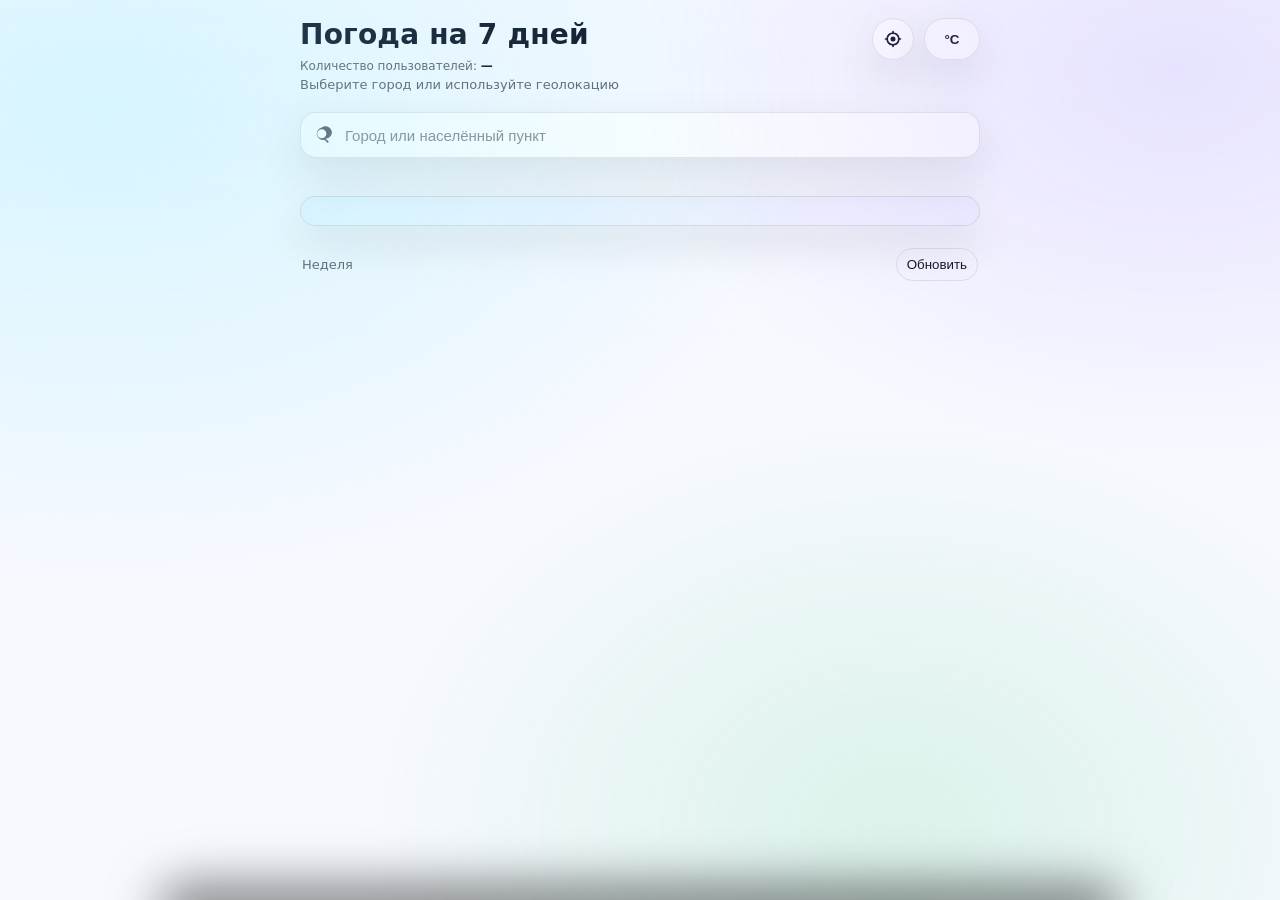
==== index.html @ b850417d "Add files via upload" ====
<!doctype html>
<html lang="ru">
  <head>
    <meta charset="UTF-8" />
    <meta name="viewport" content="width=device-width, initial-scale=1.0, viewport-fit=cover" />
    <meta name="color-scheme" content="dark light" />
    <title>Погода на неделю</title>
    <link rel="stylesheet" href="./styles.css" />
  </head>
  <body>
    <div id="bg" class="bg" aria-hidden="true"></div>

    <div class="app">
      <header class="topbar">
        <div class="topbar__title">
          <h1>Погода на 7 дней</h1>
          <p id="userCountLine" class="statline">Количество пользователей: <b id="userCount">—</b></p>
          <p id="subtitle" class="subtitle">Выберите город или используйте геолокацию</p>
        </div>

        <div class="topbar__actions">
          <button id="btnGeo" class="btn btn--icon" type="button" title="Моё местоположение" aria-label="Моё местоположение">
            <svg viewBox="0 0 24 24" width="20" height="20" aria-hidden="true">
              <path
                d="M12 2a1 1 0 0 1 1 1v1.06A8.002 8.002 0 0 1 19.94 11H21a1 1 0 1 1 0 2h-1.06A8.002 8.002 0 0 1 13 19.94V21a1 1 0 1 1-2 0v-1.06A8.002 8.002 0 0 1 4.06 13H3a1 1 0 1 1 0-2h1.06A8.002 8.002 0 0 1 11 4.06V3a1 1 0 0 1 1-1Zm0 4a6 6 0 1 0 0 12 6 6 0 0 0 0-12Zm0 3a3 3 0 1 1 0 6 3 3 0 0 1 0-6Z"
                fill="currentColor"
              />
            </svg>
          </button>

          <button id="btnUnits" class="btn btn--pill" type="button" title="Единицы измерения">°C</button>
        </div>
      </header>

      <main class="layout">
        <div class="side">
          <section class="search">
            <label class="searchbox" for="cityInput">
              <svg class="searchbox__icon" viewBox="0 0 24 24" width="20" height="20" aria-hidden="true" focusable="false">
                <path
                  d="M10.5 3a7.5 7.5 0 1 1 4.633 13.402l3.232 3.233a1 1 0 0 1-1.414 1.414l-3.233-3.232A7.5 7.5 0 0 1 10.5 3Zm0 2a5.5 5.5 0 1 0 0 11 5.5 5.5 0 0 0 0-11Z"
                  fill="currentColor"
                />
              </svg>
              <input id="cityInput" type="text" inputmode="search" autocomplete="off" placeholder="Город или населённый пункт" />
              <button id="btnClear" class="searchbox__clear" type="button" title="Очистить" aria-label="Очистить" hidden>
                <span aria-hidden="true">×</span>
              </button>
            </label>
            <div id="suggestions" class="suggestions" hidden></div>
            <div id="recent" class="recent" hidden></div>
          </section>

          <section id="status" class="status" hidden></section>

          <section id="current" class="current" hidden></section>
        </div>

        <section id="forecastSection">
          <div class="section-title">
            <span>Неделя</span>
            <button id="btnRefresh" class="btn btn--ghost" type="button" title="Обновить">Обновить</button>
          </div>
          <div id="forecast" class="forecast" aria-live="polite"></div>
        </section>
      </main>
    </div>

    <div id="sheetBackdrop" class="sheet-backdrop" hidden></div>
    <div id="sheet" class="sheet" aria-hidden="true" role="dialog" aria-modal="true" aria-label="Детали прогноза">
      <div class="sheet__handle" aria-hidden="true"></div>
      <div id="sheetContent" class="sheet__content"></div>
    </div>

    <noscript>
      <div class="noscript">Для работы приложения нужен JavaScript.</div>
    </noscript>

    <script src="https://telegram.org/js/telegram-web-app.js"></script>
    <script type="module" src="./app.js"></script>
  </body>
</html>
---- styles.css ----
:root {
  --bg: #0b1020;
  --fg: #eaf0ff;
  --muted: rgba(234, 240, 255, 0.72);
  --card: rgba(255, 255, 255, 0.07);
  --card-2: rgba(255, 255, 255, 0.09);
  --border: rgba(255, 255, 255, 0.12);
  --shadow: 0 16px 40px rgba(0, 0, 0, 0.45);
  --accent: #6ee7ff;
  --accent-2: #a78bfa;
  --danger: #ff5c7a;

  --bg-c1: rgba(110, 231, 255, 0.22);
  --bg-c2: rgba(167, 139, 250, 0.20);
  --bg-c3: rgba(34, 197, 94, 0.12);
  --bg-art: none;
  --bg-fx: none;
  --bg-fx-opacity: 0;
  --bg-fx-size: auto;
  --bg-fx-pos: 0 0;
  --bg-fx-rotate: 0deg;
  --bg-fx-anim: none;

  --radius: clamp(14px, 2.6vw, 16px);
  --radius-sm: clamp(12px, 2.2vw, 14px);
  --gap: clamp(12px, 2.6vw, 16px);
  --pad: clamp(14px, 4vw, 20px);
  --h1: clamp(20px, 4.8vw, 28px);
  --temp: clamp(32px, 9vw, 46px);
}

@media (prefers-color-scheme: light) {
  :root {
    --bg: #f7f9ff;
    --fg: #0b1020;
    --muted: rgba(11, 16, 32, 0.65);
    --card: rgba(255, 255, 255, 0.78);
    --card-2: rgba(255, 255, 255, 0.92);
    --border: rgba(11, 16, 32, 0.10);
    --shadow: 0 18px 44px rgba(11, 16, 32, 0.10);
    --accent: #0369a1;
    --accent-2: #6d28d9;
    --danger: #e11d48;
  }
}

* {
  box-sizing: border-box;
}

html,
body {
  height: 100%;
}

html {
  overflow-x: hidden;
  overflow-x: clip;
}

body {
  margin: 0;
  font-family: ui-sans-serif, system-ui, -apple-system, Segoe UI, Roboto, Helvetica, Arial, "Apple Color Emoji",
    "Segoe UI Emoji";
  color: var(--fg);
  background: var(--bg);
  overflow-x: hidden;
  overflow-x: clip;
  overscroll-behavior-x: none;
}

.bg {
  position: fixed;
  inset: 0;
  overflow: hidden;
  background-image:
    var(--bg-art),
    radial-gradient(1200px 800px at 8% 12%, var(--bg-c1), transparent 60%),
    radial-gradient(1000px 700px at 92% 8%, var(--bg-c2), transparent 55%),
    radial-gradient(900px 700px at 70% 92%, var(--bg-c3), transparent 60%),
    linear-gradient(180deg, rgba(255, 255, 255, 0.03), transparent 40%);
  background-repeat: no-repeat, no-repeat, no-repeat, no-repeat, no-repeat;
  background-position: center, 8% 12%, 92% 8%, 70% 92%, 0 0;
  background-size: cover, auto, auto, auto, auto;
  filter: saturate(1.1);
  pointer-events: none;
  transition: opacity 240ms ease;
}

.bg::after {
  content: "";
  position: absolute;
  inset: 0;
  background: var(--bg-fx);
  background-size: var(--bg-fx-size);
  background-position: var(--bg-fx-pos);
  background-repeat: repeat;
  opacity: var(--bg-fx-opacity);
  transform: rotate(var(--bg-fx-rotate));
  animation: var(--bg-fx-anim);
  pointer-events: none;
}

.bg--fade {
  opacity: 0.86;
}

.app {
  max-width: 720px;
  margin: 0 auto;
  width: 100%;
  padding: calc(env(safe-area-inset-top) + 18px) var(--pad) calc(env(safe-area-inset-bottom) + 20px);
  display: grid;
  gap: clamp(14px, 2.6vw, 20px);
}

.layout {
  display: grid;
  gap: clamp(14px, 2.6vw, 20px);
}

.layout > * {
  min-width: 0;
}

.side {
  display: grid;
  gap: clamp(14px, 2.6vw, 20px);
  align-content: start;
}

.topbar {
  display: grid;
  grid-template-columns: 1fr auto;
  align-items: start;
  gap: 12px;
}

.topbar__title h1 {
  font-size: var(--h1);
  letter-spacing: 0.2px;
  margin: 0;
}

.statline {
  margin: 8px 0 0;
  font-size: 12px;
  color: var(--muted);
}

.statline b {
  color: var(--fg);
}

.statline + .subtitle {
  margin-top: 4px;
}

.subtitle {
  margin: 6px 0 0;
  font-size: 13px;
  color: var(--muted);
  overflow-wrap: anywhere;
}

.topbar__actions {
  display: flex;
  gap: 10px;
  justify-self: end;
}

.btn {
  border: 1px solid var(--border);
  background: var(--card);
  color: var(--fg);
  border-radius: 999px;
  padding: 10px 12px;
  box-shadow: var(--shadow);
  cursor: pointer;
  user-select: none;
  -webkit-tap-highlight-color: transparent;
}

.btn:hover {
  background: var(--card-2);
}

.btn:active {
  transform: translateY(1px);
}

.btn--icon {
  width: 42px;
  height: 42px;
  display: inline-flex;
  align-items: center;
  justify-content: center;
  padding: 0;
}

.btn--pill {
  min-width: 56px;
  font-weight: 700;
}

.btn--ghost {
  background: transparent;
  box-shadow: none;
  padding: 8px 10px;
}

.search {
  display: grid;
  gap: 10px;
}

.searchbox {
  display: flex;
  align-items: center;
  gap: 10px;
  padding: 12px 12px;
  border: 1px solid var(--border);
  border-radius: var(--radius);
  background: var(--card);
  box-shadow: var(--shadow);
}

.searchbox__icon {
  flex: 0 0 auto;
  width: 20px;
  height: 20px;
  display: block;
  color: var(--muted);
  opacity: 1;
}

.searchbox input {
  flex: 1;
  min-width: 0;
  border: 0;
  outline: none;
  background: transparent;
  color: var(--fg);
  font-size: 15px;
}

.searchbox input::placeholder {
  color: rgba(234, 240, 255, 0.55);
}

@media (prefers-color-scheme: light) {
  .searchbox input::placeholder {
    color: rgba(11, 16, 32, 0.48);
  }
}

.searchbox__clear {
  border: 0;
  background: transparent;
  color: var(--muted);
  font-size: 22px;
  width: 36px;
  height: 36px;
  border-radius: 999px;
  cursor: pointer;
}

.searchbox__clear:hover {
  background: rgba(255, 255, 255, 0.06);
  color: var(--fg);
}

.suggestions {
  border: 1px solid var(--border);
  border-radius: var(--radius);
  background: var(--card-2);
  overflow: auto;
  max-height: 48vh;
  max-height: 48dvh;
  box-shadow: var(--shadow);
}

.suggestions button {
  width: 100%;
  text-align: left;
  border: 0;
  background: transparent;
  color: var(--fg);
  padding: 12px 12px;
  cursor: pointer;
  display: grid;
  gap: 2px;
  overflow: hidden;
}

.suggestions button > div {
  overflow: hidden;
  text-overflow: ellipsis;
  white-space: nowrap;
}

.suggestions button:hover {
  background: rgba(255, 255, 255, 0.06);
}

.suggestions .secondary {
  font-size: 12px;
  color: var(--muted);
}

.recent {
  display: flex;
  flex-wrap: nowrap;
  gap: 8px;
  overflow-x: auto;
  overflow-y: hidden;
  -webkit-overflow-scrolling: touch;
  scroll-snap-type: x mandatory;
  scroll-padding-inline: 2px;
  overscroll-behavior-x: contain;
  padding: 2px 2px 6px;
  scrollbar-width: none;
}

.recent::-webkit-scrollbar {
  display: none;
}

.recent .chip {
  flex: 0 0 auto;
  white-space: nowrap;
  scroll-snap-align: start;
}

.chip {
  border: 1px solid var(--border);
  background: rgba(255, 255, 255, 0.05);
  color: var(--fg);
  padding: 8px 10px;
  border-radius: 999px;
  cursor: pointer;
  font-size: 13px;
  display: inline-flex;
  align-items: center;
  gap: 8px;
}

.chip:hover {
  background: rgba(255, 255, 255, 0.10);
}

.chip__label {
  min-width: 0;
}

.chip__remove {
  display: inline-flex;
  align-items: center;
  justify-content: center;
  width: 18px;
  height: 18px;
  border-radius: 999px;
  line-height: 1;
  font-weight: 900;
  color: var(--muted);
  background: rgba(255, 255, 255, 0.04);
  border: 1px solid rgba(255, 255, 255, 0.12);
}

.chip__remove:hover {
  color: var(--fg);
  background: rgba(255, 255, 255, 0.12);
}

.status {
  border: 1px solid var(--border);
  border-radius: var(--radius);
  background: rgba(255, 255, 255, 0.05);
  padding: 12px 12px;
  color: var(--muted);
  white-space: pre-wrap;
  overflow-wrap: anywhere;
}

.status--error {
  border-color: rgba(255, 92, 122, 0.35);
  color: rgba(255, 92, 122, 0.9);
}

.current {
  border: 1px solid var(--border);
  border-radius: var(--radius);
  background: linear-gradient(135deg, rgba(110, 231, 255, 0.10), rgba(167, 139, 250, 0.08));
  box-shadow: var(--shadow);
  padding: 14px 14px;
  display: grid;
  gap: 10px;
}

.current__top {
  display: flex;
  align-items: center;
  justify-content: space-between;
  gap: 14px;
}

.current__top > div {
  min-width: 0;
}

.current__temp {
  font-size: var(--temp);
  font-weight: 800;
  letter-spacing: -0.6px;
  line-height: 1;
}

.current__feels {
  margin-top: 6px;
  font-size: 13px;
  font-weight: 700;
  letter-spacing: 0;
  color: var(--muted);
}

.current__desc {
  color: var(--muted);
  font-size: 13px;
  margin-top: 4px;
  overflow-wrap: anywhere;
}

.current__meta {
  display: grid;
  grid-auto-flow: column;
  grid-auto-columns: max-content;
  gap: 10px;
  overflow-x: auto;
  -webkit-overflow-scrolling: touch;
  scroll-snap-type: x mandatory;
  scroll-padding-inline: 2px;
  overscroll-behavior-x: contain;
  padding: 2px 2px 8px;
  scrollbar-width: none;
  font-size: 13px;
  color: var(--muted);
}

.current__meta::-webkit-scrollbar {
  display: none;
}

.meta-pill {
  scroll-snap-align: start;
  white-space: nowrap;
}

.meta-pill svg {
  flex: 0 0 auto;
  opacity: 0.9;
}

.meta-pill b {
  color: var(--fg);
}

.current__hourly {
  display: grid;
  gap: 8px;
}

.current__hourly-title {
  color: var(--muted);
  font-size: 12px;
}

.hourly {
  display: grid;
  grid-auto-flow: column;
  grid-auto-columns: 84px;
  gap: 10px;
  overflow-x: auto;
  -webkit-overflow-scrolling: touch;
  scroll-snap-type: x mandatory;
  scroll-padding-inline: 2px;
  overscroll-behavior-x: contain;
  padding: 2px 2px 8px;
  scrollbar-width: none;
}

.hourly::-webkit-scrollbar {
  display: none;
}

.hour {
  scroll-snap-align: start;
  border: 1px solid var(--border);
  background: rgba(255, 255, 255, 0.04);
  border-radius: 16px;
  padding: 10px 10px;
  display: grid;
  gap: 6px;
  justify-items: center;
  min-width: 0;
  user-select: none;
  -webkit-tap-highlight-color: transparent;
}

.hour__time {
  color: var(--muted);
  font-size: 12px;
  font-weight: 700;
}

.hour__temp {
  font-weight: 900;
  letter-spacing: -0.2px;
}

.hour__pop {
  font-size: 12px;
  color: var(--muted);
}

.current__tips {
  display: grid;
  gap: 8px;
}

.current__tips-title {
  color: var(--muted);
  font-size: 12px;
}

.tips {
  list-style: none;
  margin: 0;
  padding: 0;
  display: grid;
  gap: 8px;
}

.tip {
  border: 1px solid var(--border);
  background: rgba(255, 255, 255, 0.04);
  border-radius: 16px;
  padding: 10px 12px;
  color: var(--fg);
  font-size: 13px;
  line-height: 1.25;
}

.section-title {
  display: flex;
  align-items: center;
  justify-content: space-between;
  margin: 2px 2px 10px;
  color: var(--muted);
  font-size: 13px;
}

.forecast {
  display: grid;
  grid-auto-flow: column;
  grid-auto-columns: clamp(220px, 82vw, 320px);
  gap: var(--gap);
  overflow-x: auto;
  -webkit-overflow-scrolling: touch;
  scroll-snap-type: x mandatory;
  scroll-padding-inline: 2px;
  overscroll-behavior-x: contain;
  padding: 2px 2px 12px;
  scrollbar-width: none;
}

.forecast::-webkit-scrollbar {
  display: none;
}

.card {
  scroll-snap-align: start;
  border: 1px solid var(--border);
  background: var(--card);
  border-radius: var(--radius);
  box-shadow: var(--shadow);
  padding: 12px 12px;
  display: grid;
  gap: 10px;
  cursor: pointer;
  min-width: 0;
  user-select: none;
  -webkit-tap-highlight-color: transparent;
}

.card:hover {
  background: var(--card-2);
}

.card__head {
  display: flex;
  align-items: center;
  justify-content: space-between;
  gap: 10px;
}

.card__head > div {
  min-width: 0;
}

.card__day {
  font-weight: 800;
  letter-spacing: 0.2px;
}

.card__date {
  color: var(--muted);
  font-size: 12px;
}

.card__icon {
  width: 40px;
  height: 40px;
  display: grid;
  place-items: center;
  border-radius: 14px;
  background: rgba(255, 255, 255, 0.06);
  border: 1px solid rgba(255, 255, 255, 0.10);
}

.card__temp {
  display: flex;
  align-items: baseline;
  gap: 8px;
}

.card__tmax {
  font-size: 24px;
  font-weight: 900;
}

.card__tmin {
  color: var(--muted);
  font-weight: 700;
}

.card__meta {
  display: flex;
  gap: 10px;
  flex-wrap: wrap;
  color: var(--muted);
  font-size: 12px;
}

.pill {
  display: inline-flex;
  align-items: center;
  gap: 6px;
  border: 1px solid var(--border);
  border-radius: 999px;
  padding: 7px 10px;
  background: rgba(255, 255, 255, 0.04);
  min-width: 0;
}

.sheet-backdrop {
  position: fixed;
  inset: 0;
  background: rgba(0, 0, 0, 0.55);
  backdrop-filter: blur(10px);
}

.sheet {
  position: fixed;
  left: 0;
  right: 0;
  bottom: 0;
  margin: 0 auto;
  max-width: 960px;
  max-height: 85vh;
  max-height: 85dvh;
  background: rgba(20, 26, 44, 0.78);
  border: 1px solid rgba(255, 255, 255, 0.14);
  border-bottom: 0;
  border-top-left-radius: 22px;
  border-top-right-radius: 22px;
  box-shadow: 0 -18px 50px rgba(0, 0, 0, 0.55);
  transform: translateY(110%);
  transition: transform 220ms ease;
  padding-bottom: calc(env(safe-area-inset-bottom) + 14px);
  display: flex;
  flex-direction: column;
  overflow: hidden;
}

@media (prefers-color-scheme: light) {
  .sheet {
    background: rgba(255, 255, 255, 0.88);
  }
}

.sheet--open {
  transform: translateY(0);
}

.sheet__handle {
  width: 46px;
  height: 5px;
  border-radius: 999px;
  background: rgba(255, 255, 255, 0.28);
  margin: 10px auto 2px;
}

.sheet__content {
  padding: 12px 14px 0;
  display: grid;
  gap: 12px;
  min-height: 0;
  overflow-y: auto;
  -webkit-overflow-scrolling: touch;
}

.sheet h2 {
  margin: 0;
  font-size: 18px;
  overflow-wrap: anywhere;
}

.grid2 {
  display: grid;
  grid-template-columns: minmax(0, 1fr) minmax(0, 1fr);
  gap: 10px;
}

.kv {
  border: 1px solid var(--border);
  background: rgba(255, 255, 255, 0.05);
  border-radius: var(--radius-sm);
  padding: 10px 10px;
}

.kv .k {
  color: var(--muted);
  font-size: 12px;
}

.kv .v {
  margin-top: 4px;
  font-weight: 800;
  overflow-wrap: anywhere;
}

.chart {
  border: 1px solid var(--border);
  background: rgba(255, 255, 255, 0.04);
  border-radius: var(--radius);
  padding: 10px 10px;
}

.chart svg {
  width: 100%;
  height: 92px;
  display: block;
}

.noscript {
  position: fixed;
  inset: auto 16px 16px 16px;
  padding: 12px 12px;
  border: 1px solid var(--border);
  border-radius: var(--radius);
  background: rgba(255, 255, 255, 0.08);
  color: var(--fg);
}

@media (prefers-reduced-motion: reduce) {
  .btn:active {
    transform: none;
  }
  .sheet {
    transition: none;
  }
  .bg {
    transition: none;
  }
  .bg::after {
    animation: none;
  }
}

@media (max-width: 360px) {
  .btn {
    padding: 9px 10px;
  }
  .btn--icon {
    width: 40px;
    height: 40px;
  }
  .grid2 {
    grid-template-columns: 1fr;
  }
}

/* Weather scenes (set by JS via documentElement.dataset.wx) */

:root[data-wx="clear-day"] {
  --bg-art: url("./assets/bg-clear-day.svg");
  --bg-c1: rgba(110, 231, 255, 0.22);
  --bg-c2: rgba(167, 139, 250, 0.18);
  --bg-c3: rgba(34, 197, 94, 0.10);
}

:root[data-wx="clear-night"] {
  --bg-art: url("./assets/bg-clear-night.svg");
  --bg-c1: rgba(56, 189, 248, 0.14);
  --bg-c2: rgba(99, 102, 241, 0.18);
  --bg-c3: rgba(16, 185, 129, 0.08);
}

:root[data-wx="cloudy"] {
  --bg-art: url("./assets/bg-cloudy.svg");
  --bg-c1: rgba(148, 163, 184, 0.18);
  --bg-c2: rgba(129, 140, 248, 0.14);
  --bg-c3: rgba(34, 197, 94, 0.06);
}

:root[data-wx="fog"] {
  --bg-art: url("./assets/bg-fog.svg");
  --bg-c1: rgba(148, 163, 184, 0.16);
  --bg-c2: rgba(148, 163, 184, 0.12);
  --bg-c3: rgba(34, 197, 94, 0.05);
  --bg-fx: radial-gradient(closest-side at 20% 30%, rgba(255, 255, 255, 0.10), transparent 70%),
    radial-gradient(closest-side at 80% 60%, rgba(255, 255, 255, 0.08), transparent 70%);
  --bg-fx-opacity: 0.65;
  --bg-fx-size: 160% 160%;
  --bg-fx-anim: wx-fog 12s ease-in-out infinite;
}

:root[data-wx="rain"] {
  --bg-art: url("./assets/bg-rain.svg");
  --bg-c1: rgba(56, 189, 248, 0.16);
  --bg-c2: rgba(99, 102, 241, 0.16);
  --bg-c3: rgba(34, 197, 94, 0.05);
  --bg-fx: repeating-linear-gradient(115deg, rgba(255, 255, 255, 0) 0 10px, rgba(255, 255, 255, 0.22) 10px 12px);
  --bg-fx-opacity: 0.35;
  --bg-fx-size: 18px 18px;
  --bg-fx-anim: wx-rain 1.05s linear infinite;
}

:root[data-wx="snow"] {
  --bg-art: url("./assets/bg-snow.svg");
  --bg-c1: rgba(186, 230, 253, 0.16);
  --bg-c2: rgba(196, 181, 253, 0.16);
  --bg-c3: rgba(34, 197, 94, 0.04);
  --bg-fx: radial-gradient(circle at 18px 18px, rgba(255, 255, 255, 0.55) 0 1.4px, transparent 1.6px),
    radial-gradient(circle at 78px 54px, rgba(255, 255, 255, 0.35) 0 2px, transparent 2.2px),
    radial-gradient(circle at 52px 92px, rgba(255, 255, 255, 0.40) 0 1.8px, transparent 2px);
  --bg-fx-opacity: 0.50;
  --bg-fx-size: 120px 120px;
  --bg-fx-anim: wx-snow 6s linear infinite;
}

:root[data-wx="thunder"] {
  --bg-art: url("./assets/bg-thunder.svg");
  --bg-c1: rgba(56, 189, 248, 0.12);
  --bg-c2: rgba(139, 92, 246, 0.16);
  --bg-c3: rgba(34, 197, 94, 0.04);
  --bg-fx: repeating-linear-gradient(115deg, rgba(255, 255, 255, 0) 0 12px, rgba(255, 255, 255, 0.18) 12px 14px);
  --bg-fx-opacity: 0.28;
  --bg-fx-size: 22px 22px;
  --bg-fx-anim: wx-rain 1.15s linear infinite;
}

@keyframes wx-rain {
  from {
    background-position: 0 0;
  }
  to {
    background-position: 0 160px;
  }
}

@keyframes wx-snow {
  from {
    background-position: 0 0;
  }
  to {
    background-position: 0 240px;
  }
}

@keyframes wx-fog {
  0% {
    background-position: 0 0;
  }
  50% {
    background-position: 40px 0;
  }
  100% {
    background-position: 0 0;
  }
}
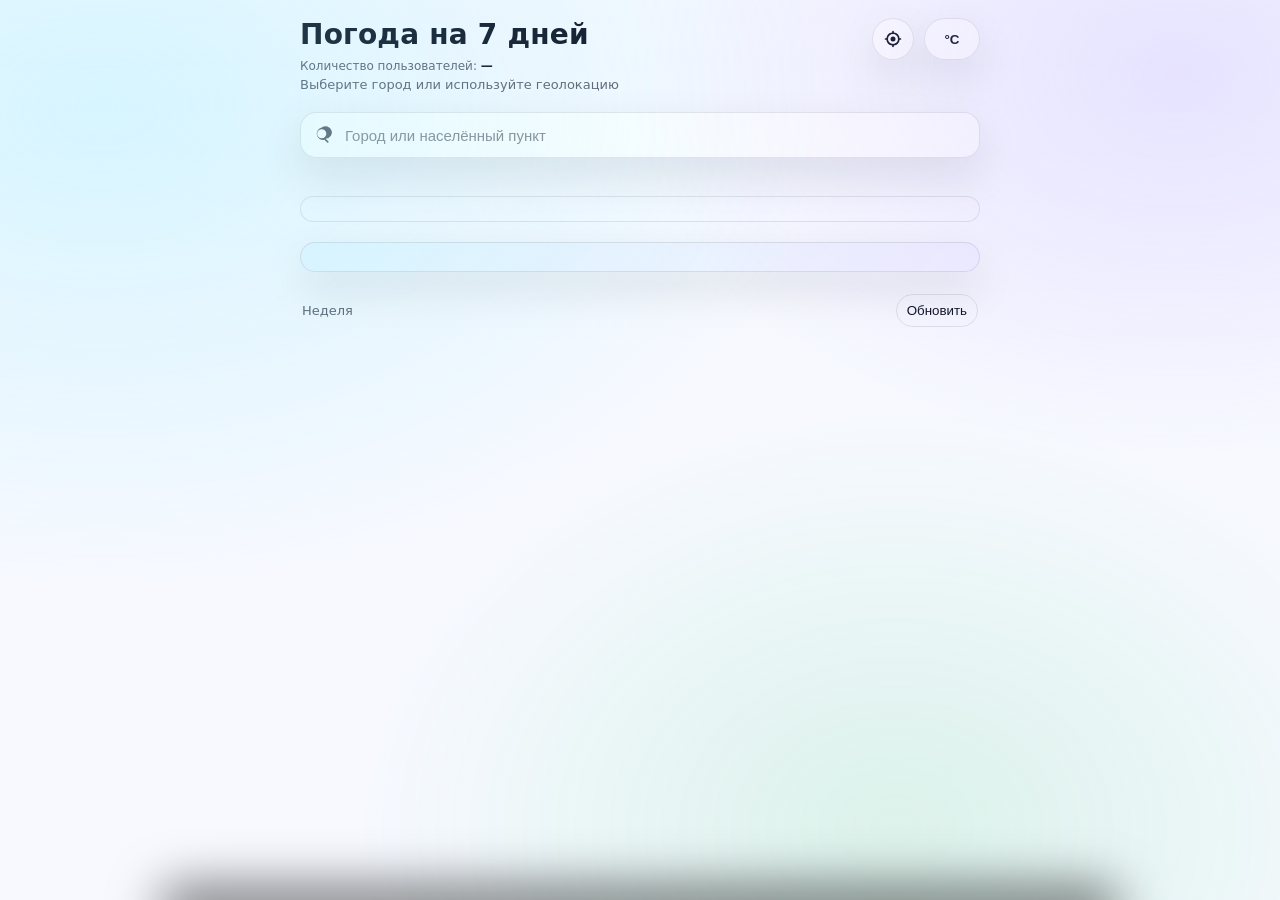
==== commit 08327777: "Add files via upload" ====
--- a/index.html
+++ b/index.html
@@ -53,6 +53,8 @@
 
           <section id="status" class="status" hidden></section>
 
+          <section id="clock" class="clock" hidden></section>
+
           <section id="current" class="current" hidden></section>
         </div>
 
--- a/styles.css
+++ b/styles.css
@@ -395,6 +395,44 @@
   padding: 14px 14px;
   display: grid;
   gap: 10px;
+}
+
+.clock {
+  border: 1px solid var(--border);
+  border-radius: var(--radius);
+  background: rgba(255, 255, 255, 0.05);
+  padding: 12px 14px;
+  display: flex;
+  align-items: baseline;
+  justify-content: space-between;
+  gap: 12px;
+  font-size: 12px;
+  color: var(--muted);
+}
+
+.clock__label {
+  font-weight: 700;
+  white-space: nowrap;
+}
+
+.clock__value {
+  display: inline-flex;
+  align-items: baseline;
+  gap: 6px;
+  white-space: nowrap;
+  font-variant-numeric: tabular-nums;
+}
+
+.clock__time {
+  color: var(--fg);
+  font-weight: 900;
+  letter-spacing: -0.2px;
+}
+
+.clock__sep,
+.clock__tz {
+  color: var(--muted);
+  font-weight: 700;
 }
 
 .current__top {
@@ -809,6 +847,12 @@
   --bg-c3: rgba(34, 197, 94, 0.10);
 }
 
+:root[data-wx="clear-day"][data-wx-bright="1"] {
+  --bg-c1: rgba(110, 231, 255, 0.26);
+  --bg-c2: rgba(167, 139, 250, 0.20);
+  --bg-c3: rgba(34, 197, 94, 0.11);
+}
+
 :root[data-wx="clear-night"] {
   --bg-art: url("./assets/bg-clear-night.svg");
   --bg-c1: rgba(56, 189, 248, 0.14);
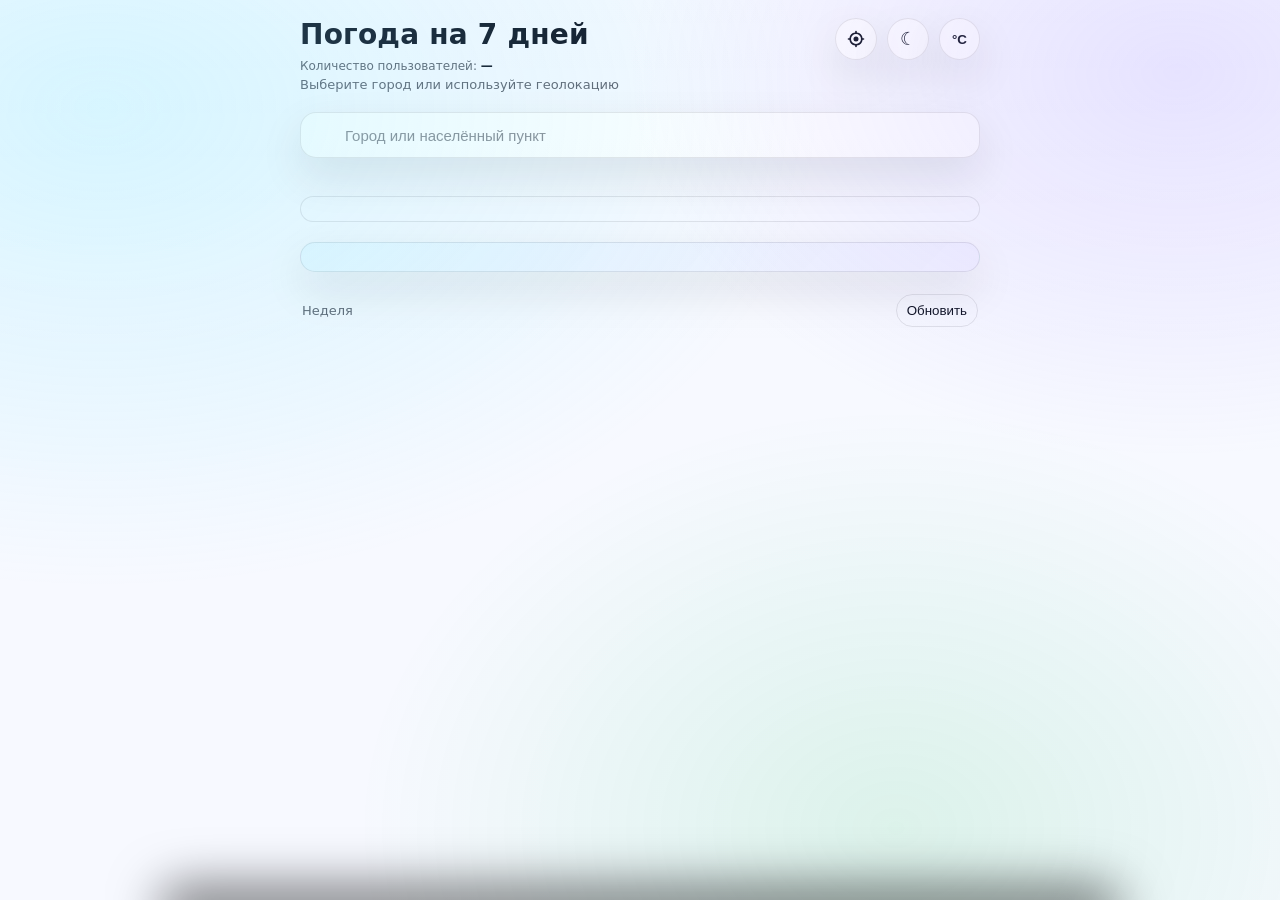
==== commit 12de576e: "Add files via upload" ====
--- a/index.html
+++ b/index.html
@@ -4,7 +4,17 @@
     <meta charset="UTF-8" />
     <meta name="viewport" content="width=device-width, initial-scale=1.0, viewport-fit=cover" />
     <meta name="color-scheme" content="dark light" />
+    <meta name="theme-color" content="#0b1020" media="(prefers-color-scheme: dark)" />
+    <meta name="theme-color" content="#f7f9ff" media="(prefers-color-scheme: light)" />
+    <meta name="apple-mobile-web-app-capable" content="yes" />
+    <meta name="apple-mobile-web-app-status-bar-style" content="black-translucent" />
     <title>Погода на неделю</title>
+    <link rel="icon" href="./favicon/favicon.ico" sizes="any" />
+    <link rel="icon" href="./favicon/favicon.svg" type="image/svg+xml" />
+    <link rel="icon" href="./favicon/favicon-32x32.png" type="image/png" sizes="32x32" />
+    <link rel="icon" href="./favicon/favicon-16x16.png" type="image/png" sizes="16x16" />
+    <link rel="apple-touch-icon" href="./favicon/apple-touch-icon.png" sizes="180x180" />
+    <link rel="manifest" href="./favicon/site.webmanifest" />
     <link rel="stylesheet" href="./styles.css" />
   </head>
   <body>
@@ -28,6 +38,10 @@
             </svg>
           </button>
 
+          <button id="btnTheme" class="btn btn--icon btn--theme" type="button" title="Тема" aria-label="Тема">
+            <span aria-hidden="true">☾</span>
+          </button>
+
           <button id="btnUnits" class="btn btn--pill" type="button" title="Единицы измерения">°C</button>
         </div>
       </header>
@@ -36,12 +50,7 @@
         <div class="side">
           <section class="search">
             <label class="searchbox" for="cityInput">
-              <svg class="searchbox__icon" viewBox="0 0 24 24" width="20" height="20" aria-hidden="true" focusable="false">
-                <path
-                  d="M10.5 3a7.5 7.5 0 1 1 4.633 13.402l3.232 3.233a1 1 0 0 1-1.414 1.414l-3.233-3.232A7.5 7.5 0 0 1 10.5 3Zm0 2a5.5 5.5 0 1 0 0 11 5.5 5.5 0 0 0 0-11Z"
-                  fill="currentColor"
-                />
-              </svg>
+              <span class="searchbox__icon" aria-hidden="true"></span>
               <input id="cityInput" type="text" inputmode="search" autocomplete="off" placeholder="Город или населённый пункт" />
               <button id="btnClear" class="searchbox__clear" type="button" title="Очистить" aria-label="Очистить" hidden>
                 <span aria-hidden="true">×</span>
--- a/styles.css
+++ b/styles.css
@@ -1,61 +1,92 @@
 :root {
-  --bg: #0b1020;
-  --fg: #eaf0ff;
-  --muted: rgba(234, 240, 255, 0.72);
-  --card: rgba(255, 255, 255, 0.07);
-  --card-2: rgba(255, 255, 255, 0.09);
-  --border: rgba(255, 255, 255, 0.12);
-  --shadow: 0 16px 40px rgba(0, 0, 0, 0.45);
-  --accent: #6ee7ff;
-  --accent-2: #a78bfa;
-  --danger: #ff5c7a;
+  --bg: #0b1020;
+  --fg: #eaf0ff;
+  --muted: rgba(234, 240, 255, 0.72);
+  --card: rgba(255, 255, 255, 0.07);
+  --card-2: rgba(255, 255, 255, 0.09);
+  --border: rgba(255, 255, 255, 0.12);
+  --shadow: 0 16px 40px rgba(0, 0, 0, 0.45);
+  --accent: #6ee7ff;
+  --accent-2: #a78bfa;
+  --danger: #ff5c7a;
+  --placeholder: rgba(234, 240, 255, 0.55);
+  --sheet-bg: rgba(20, 26, 44, 0.78);
+  --sheet-handle: rgba(255, 255, 255, 0.28);
+
+  --bg-c1: rgba(110, 231, 255, 0.22);
+  --bg-c2: rgba(167, 139, 250, 0.20);
+  --bg-c3: rgba(34, 197, 94, 0.12);
+  --bg-art: none;
+  --bg-fx: none;
+  --bg-fx-opacity: 0;
+  --bg-fx-size: auto;
+  --bg-fx-pos: 0 0;
+  --bg-fx-rotate: 0deg;
+  --bg-fx-anim: none;
+
+  --radius: clamp(14px, 2.6vw, 16px);
+  --radius-sm: clamp(12px, 2.2vw, 14px);
+  --gap: clamp(12px, 2.6vw, 16px);
+  --pad: clamp(14px, 4vw, 20px);
+  --h1: clamp(20px, 4.8vw, 28px);
+  --temp: clamp(32px, 9vw, 46px);
 
-  --bg-c1: rgba(110, 231, 255, 0.22);
-  --bg-c2: rgba(167, 139, 250, 0.20);
-  --bg-c3: rgba(34, 197, 94, 0.12);
-  --bg-art: none;
-  --bg-fx: none;
-  --bg-fx-opacity: 0;
-  --bg-fx-size: auto;
-  --bg-fx-pos: 0 0;
-  --bg-fx-rotate: 0deg;
-  --bg-fx-anim: none;
-
-  --radius: clamp(14px, 2.6vw, 16px);
-  --radius-sm: clamp(12px, 2.2vw, 14px);
-  --gap: clamp(12px, 2.6vw, 16px);
-  --pad: clamp(14px, 4vw, 20px);
-  --h1: clamp(20px, 4.8vw, 28px);
-  --temp: clamp(32px, 9vw, 46px);
+  /* Fullscreen viewport helpers (iOS/Telegram/WebView quirks). */
+  --app-height: 100vh;
+  --app-height: 100dvh;
+  --safe-top: var(--tg-safe-area-inset-top, env(safe-area-inset-top));
+  --safe-right: var(--tg-safe-area-inset-right, env(safe-area-inset-right));
+  --safe-bottom: var(--tg-safe-area-inset-bottom, env(safe-area-inset-bottom));
+  --safe-left: var(--tg-safe-area-inset-left, env(safe-area-inset-left));
 }
-
-@media (prefers-color-scheme: light) {
-  :root {
-    --bg: #f7f9ff;
-    --fg: #0b1020;
-    --muted: rgba(11, 16, 32, 0.65);
-    --card: rgba(255, 255, 255, 0.78);
-    --card-2: rgba(255, 255, 255, 0.92);
-    --border: rgba(11, 16, 32, 0.10);
-    --shadow: 0 18px 44px rgba(11, 16, 32, 0.10);
-    --accent: #0369a1;
-    --accent-2: #6d28d9;
-    --danger: #e11d48;
-  }
-}
-
-* {
-  box-sizing: border-box;
-}
-
-html,
-body {
-  height: 100%;
-}
-
+
+@media (prefers-color-scheme: light) {
+  :root:not([data-theme]) {
+    --bg: #f7f9ff;
+    --fg: #0b1020;
+    --muted: rgba(11, 16, 32, 0.65);
+    --card: rgba(255, 255, 255, 0.78);
+    --card-2: rgba(255, 255, 255, 0.92);
+    --border: rgba(11, 16, 32, 0.10);
+    --shadow: 0 18px 44px rgba(11, 16, 32, 0.10);
+    --accent: #0369a1;
+    --accent-2: #6d28d9;
+    --danger: #e11d48;
+    --placeholder: rgba(11, 16, 32, 0.48);
+    --sheet-bg: rgba(255, 255, 255, 0.88);
+    --sheet-handle: rgba(11, 16, 32, 0.22);
+  }
+}
+
+:root[data-theme="light"] {
+  --bg: #f7f9ff;
+  --fg: #0b1020;
+  --muted: rgba(11, 16, 32, 0.65);
+  --card: rgba(255, 255, 255, 0.78);
+  --card-2: rgba(255, 255, 255, 0.92);
+  --border: rgba(11, 16, 32, 0.10);
+  --shadow: 0 18px 44px rgba(11, 16, 32, 0.10);
+  --accent: #0369a1;
+  --accent-2: #6d28d9;
+  --danger: #e11d48;
+  --placeholder: rgba(11, 16, 32, 0.48);
+  --sheet-bg: rgba(255, 255, 255, 0.88);
+  --sheet-handle: rgba(11, 16, 32, 0.22);
+}
+
+* {
+  box-sizing: border-box;
+}
+
+html,
+body {
+  height: 100%;
+}
+
 html {
   overflow-x: hidden;
   overflow-x: clip;
+  background: var(--bg);
 }
 
 body {
@@ -64,6 +95,7 @@
     "Segoe UI Emoji";
   color: var(--fg);
   background: var(--bg);
+  min-height: var(--app-height);
   overflow-x: hidden;
   overflow-x: clip;
   overscroll-behavior-x: none;
@@ -71,847 +103,996 @@
 
 .bg {
   position: fixed;
-  inset: 0;
+  top: 0;
+  left: 0;
+  width: 100%;
+  height: var(--app-height);
   overflow: hidden;
   background-image:
     var(--bg-art),
     radial-gradient(1200px 800px at 8% 12%, var(--bg-c1), transparent 60%),
-    radial-gradient(1000px 700px at 92% 8%, var(--bg-c2), transparent 55%),
-    radial-gradient(900px 700px at 70% 92%, var(--bg-c3), transparent 60%),
-    linear-gradient(180deg, rgba(255, 255, 255, 0.03), transparent 40%);
-  background-repeat: no-repeat, no-repeat, no-repeat, no-repeat, no-repeat;
-  background-position: center, 8% 12%, 92% 8%, 70% 92%, 0 0;
-  background-size: cover, auto, auto, auto, auto;
-  filter: saturate(1.1);
-  pointer-events: none;
-  transition: opacity 240ms ease;
-}
-
-.bg::after {
-  content: "";
-  position: absolute;
-  inset: 0;
-  background: var(--bg-fx);
-  background-size: var(--bg-fx-size);
-  background-position: var(--bg-fx-pos);
-  background-repeat: repeat;
-  opacity: var(--bg-fx-opacity);
-  transform: rotate(var(--bg-fx-rotate));
-  animation: var(--bg-fx-anim);
-  pointer-events: none;
-}
-
-.bg--fade {
-  opacity: 0.86;
-}
-
+    radial-gradient(1000px 700px at 92% 8%, var(--bg-c2), transparent 55%),
+    radial-gradient(900px 700px at 70% 92%, var(--bg-c3), transparent 60%),
+    linear-gradient(180deg, rgba(255, 255, 255, 0.03), transparent 40%);
+  background-repeat: no-repeat, no-repeat, no-repeat, no-repeat, no-repeat;
+  background-position: center, 8% 12%, 92% 8%, 70% 92%, 0 0;
+  background-size: cover, auto, auto, auto, auto;
+  filter: saturate(1.1);
+  pointer-events: none;
+  transition: opacity 240ms ease;
+}
+
+.bg::after {
+  content: "";
+  position: absolute;
+  inset: 0;
+  background: var(--bg-fx);
+  background-size: var(--bg-fx-size);
+  background-position: var(--bg-fx-pos);
+  background-repeat: repeat;
+  opacity: var(--bg-fx-opacity);
+  transform: rotate(var(--bg-fx-rotate));
+  animation: var(--bg-fx-anim);
+  pointer-events: none;
+}
+
+.bg--fade {
+  opacity: 0.86;
+}
+
 .app {
   max-width: 720px;
   margin: 0 auto;
   width: 100%;
-  padding: calc(env(safe-area-inset-top) + 18px) var(--pad) calc(env(safe-area-inset-bottom) + 20px);
+  padding: calc(var(--safe-top) + 18px) calc(var(--safe-right) + var(--pad)) calc(var(--safe-bottom) + 20px)
+    calc(var(--safe-left) + var(--pad));
   display: grid;
   gap: clamp(14px, 2.6vw, 20px);
 }
-
-.layout {
-  display: grid;
-  gap: clamp(14px, 2.6vw, 20px);
-}
-
-.layout > * {
-  min-width: 0;
-}
-
-.side {
-  display: grid;
-  gap: clamp(14px, 2.6vw, 20px);
-  align-content: start;
-}
-
-.topbar {
-  display: grid;
-  grid-template-columns: 1fr auto;
-  align-items: start;
-  gap: 12px;
-}
-
-.topbar__title h1 {
-  font-size: var(--h1);
-  letter-spacing: 0.2px;
-  margin: 0;
-}
-
-.statline {
-  margin: 8px 0 0;
-  font-size: 12px;
-  color: var(--muted);
-}
-
-.statline b {
-  color: var(--fg);
-}
-
-.statline + .subtitle {
-  margin-top: 4px;
-}
-
-.subtitle {
-  margin: 6px 0 0;
-  font-size: 13px;
-  color: var(--muted);
-  overflow-wrap: anywhere;
-}
-
-.topbar__actions {
-  display: flex;
-  gap: 10px;
-  justify-self: end;
-}
-
-.btn {
-  border: 1px solid var(--border);
-  background: var(--card);
-  color: var(--fg);
-  border-radius: 999px;
-  padding: 10px 12px;
-  box-shadow: var(--shadow);
-  cursor: pointer;
-  user-select: none;
-  -webkit-tap-highlight-color: transparent;
-}
-
-.btn:hover {
-  background: var(--card-2);
-}
-
-.btn:active {
-  transform: translateY(1px);
-}
-
-.btn--icon {
-  width: 42px;
-  height: 42px;
-  display: inline-flex;
-  align-items: center;
-  justify-content: center;
-  padding: 0;
-}
-
-.btn--pill {
-  min-width: 56px;
-  font-weight: 700;
-}
-
-.btn--ghost {
-  background: transparent;
-  box-shadow: none;
-  padding: 8px 10px;
-}
-
-.search {
-  display: grid;
-  gap: 10px;
-}
-
-.searchbox {
-  display: flex;
-  align-items: center;
-  gap: 10px;
-  padding: 12px 12px;
-  border: 1px solid var(--border);
-  border-radius: var(--radius);
-  background: var(--card);
-  box-shadow: var(--shadow);
-}
-
-.searchbox__icon {
-  flex: 0 0 auto;
-  width: 20px;
-  height: 20px;
-  display: block;
-  color: var(--muted);
-  opacity: 1;
-}
-
-.searchbox input {
-  flex: 1;
-  min-width: 0;
-  border: 0;
-  outline: none;
-  background: transparent;
-  color: var(--fg);
-  font-size: 15px;
-}
-
-.searchbox input::placeholder {
-  color: rgba(234, 240, 255, 0.55);
-}
-
-@media (prefers-color-scheme: light) {
-  .searchbox input::placeholder {
-    color: rgba(11, 16, 32, 0.48);
-  }
-}
-
-.searchbox__clear {
-  border: 0;
-  background: transparent;
-  color: var(--muted);
-  font-size: 22px;
-  width: 36px;
-  height: 36px;
-  border-radius: 999px;
-  cursor: pointer;
-}
-
-.searchbox__clear:hover {
-  background: rgba(255, 255, 255, 0.06);
-  color: var(--fg);
-}
-
-.suggestions {
-  border: 1px solid var(--border);
-  border-radius: var(--radius);
-  background: var(--card-2);
-  overflow: auto;
-  max-height: 48vh;
-  max-height: 48dvh;
-  box-shadow: var(--shadow);
-}
-
-.suggestions button {
-  width: 100%;
-  text-align: left;
-  border: 0;
-  background: transparent;
-  color: var(--fg);
-  padding: 12px 12px;
-  cursor: pointer;
-  display: grid;
-  gap: 2px;
-  overflow: hidden;
-}
-
-.suggestions button > div {
-  overflow: hidden;
-  text-overflow: ellipsis;
-  white-space: nowrap;
-}
-
-.suggestions button:hover {
-  background: rgba(255, 255, 255, 0.06);
-}
-
-.suggestions .secondary {
-  font-size: 12px;
-  color: var(--muted);
-}
-
-.recent {
-  display: flex;
-  flex-wrap: nowrap;
-  gap: 8px;
-  overflow-x: auto;
-  overflow-y: hidden;
-  -webkit-overflow-scrolling: touch;
-  scroll-snap-type: x mandatory;
-  scroll-padding-inline: 2px;
-  overscroll-behavior-x: contain;
-  padding: 2px 2px 6px;
-  scrollbar-width: none;
-}
-
-.recent::-webkit-scrollbar {
-  display: none;
-}
-
-.recent .chip {
-  flex: 0 0 auto;
-  white-space: nowrap;
-  scroll-snap-align: start;
-}
-
-.chip {
-  border: 1px solid var(--border);
-  background: rgba(255, 255, 255, 0.05);
-  color: var(--fg);
-  padding: 8px 10px;
-  border-radius: 999px;
-  cursor: pointer;
-  font-size: 13px;
-  display: inline-flex;
-  align-items: center;
-  gap: 8px;
-}
-
-.chip:hover {
-  background: rgba(255, 255, 255, 0.10);
-}
-
-.chip__label {
-  min-width: 0;
-}
-
-.chip__remove {
-  display: inline-flex;
-  align-items: center;
-  justify-content: center;
-  width: 18px;
-  height: 18px;
-  border-radius: 999px;
-  line-height: 1;
-  font-weight: 900;
-  color: var(--muted);
-  background: rgba(255, 255, 255, 0.04);
-  border: 1px solid rgba(255, 255, 255, 0.12);
-}
-
-.chip__remove:hover {
-  color: var(--fg);
-  background: rgba(255, 255, 255, 0.12);
-}
-
-.status {
-  border: 1px solid var(--border);
-  border-radius: var(--radius);
-  background: rgba(255, 255, 255, 0.05);
-  padding: 12px 12px;
-  color: var(--muted);
-  white-space: pre-wrap;
-  overflow-wrap: anywhere;
-}
-
-.status--error {
-  border-color: rgba(255, 92, 122, 0.35);
-  color: rgba(255, 92, 122, 0.9);
-}
-
-.current {
-  border: 1px solid var(--border);
-  border-radius: var(--radius);
-  background: linear-gradient(135deg, rgba(110, 231, 255, 0.10), rgba(167, 139, 250, 0.08));
-  box-shadow: var(--shadow);
-  padding: 14px 14px;
-  display: grid;
-  gap: 10px;
-}
-
-.clock {
-  border: 1px solid var(--border);
-  border-radius: var(--radius);
-  background: rgba(255, 255, 255, 0.05);
-  padding: 12px 14px;
-  display: flex;
-  align-items: baseline;
-  justify-content: space-between;
-  gap: 12px;
-  font-size: 12px;
-  color: var(--muted);
-}
-
-.clock__label {
-  font-weight: 700;
-  white-space: nowrap;
-}
-
-.clock__value {
-  display: inline-flex;
-  align-items: baseline;
-  gap: 6px;
-  white-space: nowrap;
-  font-variant-numeric: tabular-nums;
-}
-
-.clock__time {
-  color: var(--fg);
-  font-weight: 900;
-  letter-spacing: -0.2px;
-}
-
-.clock__sep,
-.clock__tz {
-  color: var(--muted);
-  font-weight: 700;
-}
-
-.current__top {
-  display: flex;
-  align-items: center;
-  justify-content: space-between;
-  gap: 14px;
-}
-
-.current__top > div {
-  min-width: 0;
-}
-
-.current__temp {
-  font-size: var(--temp);
-  font-weight: 800;
-  letter-spacing: -0.6px;
-  line-height: 1;
-}
-
-.current__feels {
-  margin-top: 6px;
-  font-size: 13px;
-  font-weight: 700;
-  letter-spacing: 0;
-  color: var(--muted);
-}
-
-.current__desc {
-  color: var(--muted);
-  font-size: 13px;
-  margin-top: 4px;
-  overflow-wrap: anywhere;
-}
-
-.current__meta {
-  display: grid;
-  grid-auto-flow: column;
-  grid-auto-columns: max-content;
-  gap: 10px;
-  overflow-x: auto;
-  -webkit-overflow-scrolling: touch;
-  scroll-snap-type: x mandatory;
-  scroll-padding-inline: 2px;
-  overscroll-behavior-x: contain;
-  padding: 2px 2px 8px;
-  scrollbar-width: none;
-  font-size: 13px;
-  color: var(--muted);
-}
-
-.current__meta::-webkit-scrollbar {
-  display: none;
-}
-
-.meta-pill {
-  scroll-snap-align: start;
-  white-space: nowrap;
-}
-
-.meta-pill svg {
-  flex: 0 0 auto;
-  opacity: 0.9;
-}
-
-.meta-pill b {
-  color: var(--fg);
-}
-
-.current__hourly {
-  display: grid;
-  gap: 8px;
-}
-
-.current__hourly-title {
-  color: var(--muted);
-  font-size: 12px;
-}
-
-.hourly {
-  display: grid;
-  grid-auto-flow: column;
-  grid-auto-columns: 84px;
-  gap: 10px;
-  overflow-x: auto;
-  -webkit-overflow-scrolling: touch;
-  scroll-snap-type: x mandatory;
-  scroll-padding-inline: 2px;
-  overscroll-behavior-x: contain;
-  padding: 2px 2px 8px;
-  scrollbar-width: none;
-}
-
-.hourly::-webkit-scrollbar {
-  display: none;
-}
-
-.hour {
-  scroll-snap-align: start;
-  border: 1px solid var(--border);
-  background: rgba(255, 255, 255, 0.04);
-  border-radius: 16px;
-  padding: 10px 10px;
-  display: grid;
-  gap: 6px;
-  justify-items: center;
-  min-width: 0;
-  user-select: none;
-  -webkit-tap-highlight-color: transparent;
-}
-
-.hour__time {
-  color: var(--muted);
-  font-size: 12px;
-  font-weight: 700;
-}
-
-.hour__temp {
-  font-weight: 900;
-  letter-spacing: -0.2px;
-}
-
-.hour__pop {
-  font-size: 12px;
-  color: var(--muted);
-}
-
-.current__tips {
-  display: grid;
-  gap: 8px;
-}
-
-.current__tips-title {
-  color: var(--muted);
-  font-size: 12px;
-}
-
-.tips {
-  list-style: none;
-  margin: 0;
-  padding: 0;
-  display: grid;
-  gap: 8px;
-}
-
-.tip {
-  border: 1px solid var(--border);
-  background: rgba(255, 255, 255, 0.04);
-  border-radius: 16px;
-  padding: 10px 12px;
-  color: var(--fg);
-  font-size: 13px;
-  line-height: 1.25;
-}
-
-.section-title {
-  display: flex;
-  align-items: center;
-  justify-content: space-between;
-  margin: 2px 2px 10px;
-  color: var(--muted);
-  font-size: 13px;
-}
-
-.forecast {
-  display: grid;
-  grid-auto-flow: column;
-  grid-auto-columns: clamp(220px, 82vw, 320px);
-  gap: var(--gap);
-  overflow-x: auto;
-  -webkit-overflow-scrolling: touch;
-  scroll-snap-type: x mandatory;
-  scroll-padding-inline: 2px;
-  overscroll-behavior-x: contain;
-  padding: 2px 2px 12px;
-  scrollbar-width: none;
-}
-
-.forecast::-webkit-scrollbar {
-  display: none;
-}
-
-.card {
-  scroll-snap-align: start;
-  border: 1px solid var(--border);
-  background: var(--card);
-  border-radius: var(--radius);
-  box-shadow: var(--shadow);
-  padding: 12px 12px;
-  display: grid;
-  gap: 10px;
-  cursor: pointer;
-  min-width: 0;
-  user-select: none;
-  -webkit-tap-highlight-color: transparent;
-}
-
-.card:hover {
-  background: var(--card-2);
-}
-
-.card__head {
-  display: flex;
-  align-items: center;
-  justify-content: space-between;
-  gap: 10px;
-}
-
-.card__head > div {
-  min-width: 0;
-}
-
-.card__day {
-  font-weight: 800;
-  letter-spacing: 0.2px;
-}
-
-.card__date {
-  color: var(--muted);
-  font-size: 12px;
-}
-
-.card__icon {
-  width: 40px;
-  height: 40px;
-  display: grid;
-  place-items: center;
-  border-radius: 14px;
-  background: rgba(255, 255, 255, 0.06);
-  border: 1px solid rgba(255, 255, 255, 0.10);
-}
-
-.card__temp {
-  display: flex;
-  align-items: baseline;
-  gap: 8px;
-}
-
-.card__tmax {
-  font-size: 24px;
-  font-weight: 900;
-}
-
-.card__tmin {
-  color: var(--muted);
-  font-weight: 700;
-}
-
-.card__meta {
-  display: flex;
-  gap: 10px;
-  flex-wrap: wrap;
-  color: var(--muted);
-  font-size: 12px;
-}
-
-.pill {
-  display: inline-flex;
-  align-items: center;
-  gap: 6px;
-  border: 1px solid var(--border);
-  border-radius: 999px;
-  padding: 7px 10px;
-  background: rgba(255, 255, 255, 0.04);
-  min-width: 0;
-}
-
+
+.layout {
+  display: grid;
+  gap: clamp(14px, 2.6vw, 20px);
+}
+
+.layout > * {
+  min-width: 0;
+}
+
+.side {
+  display: grid;
+  gap: clamp(14px, 2.6vw, 20px);
+  align-content: start;
+}
+
+.topbar {
+  display: grid;
+  grid-template-columns: 1fr auto;
+  align-items: start;
+  gap: 12px;
+}
+
+.topbar__title h1 {
+  font-size: var(--h1);
+  letter-spacing: 0.2px;
+  margin: 0;
+}
+
+.statline {
+  margin: 8px 0 0;
+  font-size: 12px;
+  color: var(--muted);
+}
+
+.statline b {
+  color: var(--fg);
+}
+
+.statline + .subtitle {
+  margin-top: 4px;
+}
+
+.subtitle {
+  margin: 6px 0 0;
+  font-size: 13px;
+  color: var(--muted);
+  overflow-wrap: anywhere;
+}
+
+.topbar__actions {
+  display: flex;
+  gap: 10px;
+  justify-self: end;
+}
+
+.btn {
+  border: 1px solid var(--border);
+  background: var(--card);
+  color: var(--fg);
+  border-radius: 999px;
+  padding: 10px 12px;
+  box-shadow: var(--shadow);
+  cursor: pointer;
+  user-select: none;
+  -webkit-tap-highlight-color: transparent;
+}
+
+.btn:hover {
+  background: var(--card-2);
+}
+
+.btn:active {
+  transform: translateY(1px);
+}
+
+.btn--icon {
+  width: 42px;
+  height: 42px;
+  display: inline-flex;
+  align-items: center;
+  justify-content: center;
+  padding: 0;
+}
+
+.btn--theme {
+  font-size: 18px;
+  line-height: 1;
+}
+
+.btn--pill {
+  min-width: auto;
+  font-weight: 700;
+}
+
+.btn--ghost {
+  background: transparent;
+  box-shadow: none;
+  padding: 8px 10px;
+}
+
+.search {
+  display: grid;
+  gap: 10px;
+}
+
+.searchbox {
+  display: flex;
+  align-items: center;
+  gap: 10px;
+  padding: 12px 12px;
+  border: 1px solid var(--border);
+  border-radius: var(--radius);
+  background: var(--card);
+  box-shadow: var(--shadow);
+}
+
+.searchbox__icon {
+  flex: 0 0 auto;
+  width: 20px;
+  height: 20px;
+  display: block;
+  opacity: 0.72;
+  background: url("./images/search.svg") no-repeat center / contain;
+  filter: invert(1);
+}
+
+@media (prefers-color-scheme: light) {
+  :root:not([data-theme]) .searchbox__icon {
+    opacity: 0.65;
+    filter: none;
+  }
+}
+
+:root[data-theme="light"] .searchbox__icon {
+  opacity: 0.65;
+  filter: none;
+}
+
+@supports ((-webkit-mask-image: url("")) or (mask-image: url(""))) {
+  .searchbox__icon {
+    color: var(--muted);
+    opacity: 1;
+    background: none;
+    filter: none;
+    background-color: currentColor;
+    -webkit-mask-image: url("./images/search.svg");
+    -webkit-mask-repeat: no-repeat;
+    -webkit-mask-position: center;
+    -webkit-mask-size: contain;
+    mask-image: url("./images/search.svg");
+    mask-repeat: no-repeat;
+    mask-position: center;
+    mask-size: contain;
+  }
+
+  @media (prefers-color-scheme: light) {
+    :root:not([data-theme]) .searchbox__icon {
+      opacity: 1;
+    }
+  }
+
+  :root[data-theme="light"] .searchbox__icon {
+    opacity: 1;
+  }
+}
+
+.searchbox input {
+  flex: 1;
+  min-width: 0;
+  border: 0;
+  outline: none;
+  background: transparent;
+  color: var(--fg);
+  font-size: 15px;
+}
+
+.searchbox input::placeholder {
+  color: var(--placeholder);
+}
+
+.searchbox__clear {
+  border: 0;
+  background: transparent;
+  color: var(--muted);
+  font-size: 22px;
+  width: 36px;
+  height: 36px;
+  border-radius: 999px;
+  cursor: pointer;
+}
+
+.searchbox__clear:hover {
+  background: rgba(255, 255, 255, 0.06);
+  color: var(--fg);
+}
+
+.suggestions {
+  border: 1px solid var(--border);
+  border-radius: var(--radius);
+  background: var(--card-2);
+  overflow: auto;
+  max-height: 48vh;
+  max-height: 48dvh;
+  box-shadow: var(--shadow);
+}
+
+.suggestions button {
+  width: 100%;
+  text-align: left;
+  border: 0;
+  background: transparent;
+  color: var(--fg);
+  padding: 12px 12px;
+  cursor: pointer;
+  display: grid;
+  gap: 2px;
+  overflow: hidden;
+}
+
+.suggestions button > div {
+  overflow: hidden;
+  text-overflow: ellipsis;
+  white-space: nowrap;
+}
+
+.suggestions button:hover {
+  background: rgba(255, 255, 255, 0.06);
+}
+
+.suggestions .secondary {
+  font-size: 12px;
+  color: var(--muted);
+}
+
+.recent {
+  display: flex;
+  flex-wrap: nowrap;
+  gap: 8px;
+  overflow-x: auto;
+  overflow-y: hidden;
+  -webkit-overflow-scrolling: touch;
+  scroll-snap-type: x mandatory;
+  scroll-padding-inline: 2px;
+  overscroll-behavior-x: contain;
+  padding: 2px 2px 6px;
+  scrollbar-width: none;
+}
+
+.recent::-webkit-scrollbar {
+  display: none;
+}
+
+.recent .chip {
+  flex: 0 0 auto;
+  white-space: nowrap;
+  scroll-snap-align: start;
+}
+
+.chip {
+  border: 1px solid var(--border);
+  background: rgba(255, 255, 255, 0.05);
+  color: var(--fg);
+  padding: 8px 10px;
+  border-radius: 999px;
+  cursor: pointer;
+  font-size: 13px;
+  display: inline-flex;
+  align-items: center;
+  gap: 8px;
+}
+
+.chip:hover {
+  background: rgba(255, 255, 255, 0.10);
+}
+
+.chip__label {
+  min-width: 0;
+}
+
+.chip__remove {
+  display: inline-flex;
+  align-items: center;
+  justify-content: center;
+  width: 18px;
+  height: 18px;
+  border-radius: 999px;
+  line-height: 1;
+  font-weight: 900;
+  color: var(--muted);
+  background: rgba(255, 255, 255, 0.04);
+  border: 1px solid rgba(255, 255, 255, 0.12);
+}
+
+.chip__remove:hover {
+  color: var(--fg);
+  background: rgba(255, 255, 255, 0.12);
+}
+
+.status {
+  border: 1px solid var(--border);
+  border-radius: var(--radius);
+  background: rgba(255, 255, 255, 0.05);
+  padding: 12px 12px;
+  color: var(--muted);
+  white-space: pre-wrap;
+  overflow-wrap: anywhere;
+}
+
+.status--error {
+  border-color: rgba(255, 92, 122, 0.35);
+  color: rgba(255, 92, 122, 0.9);
+}
+
+.current {
+  border: 1px solid var(--border);
+  border-radius: var(--radius);
+  background: linear-gradient(135deg, rgba(110, 231, 255, 0.10), rgba(167, 139, 250, 0.08));
+  box-shadow: var(--shadow);
+  padding: 14px 14px;
+  display: grid;
+  gap: 10px;
+}
+
+.clock {
+  border: 1px solid var(--border);
+  border-radius: var(--radius);
+  background: rgba(255, 255, 255, 0.05);
+  padding: 12px 14px;
+  display: grid;
+  justify-items: center;
+  text-align: center;
+  gap: 4px;
+  font-size: 12px;
+  color: var(--muted);
+}
+
+.clock__date {
+  font-weight: 700;
+  white-space: nowrap;
+}
+
+.clock__label {
+  font-weight: 700;
+  white-space: nowrap;
+}
+
+.clock__value {
+  display: inline-flex;
+  align-items: baseline;
+  gap: 6px;
+  white-space: nowrap;
+  font-variant-numeric: tabular-nums;
+}
+
+.clock__time {
+  color: var(--fg);
+  font-weight: 900;
+  letter-spacing: -0.2px;
+}
+
+.clock__sep,
+.clock__tz {
+  color: var(--muted);
+  font-weight: 700;
+}
+
+.current__top {
+  display: flex;
+  align-items: flex-start;
+  justify-content: flex-start;
+  gap: 12px;
+}
+
+.current__top > div {
+  min-width: 0;
+}
+
+.current__icon.card__icon {
+  flex: 0 0 auto;
+  width: 82px;
+  height: 82px;
+  border-radius: 24px;
+  display: grid;
+  place-items: center;
+}
+
+.current__icon.card__icon svg {
+  width: 56px;
+  height: 56px;
+}
+
+.current__main {
+  min-width: 0;
+  display: grid;
+  gap: 4px;
+}
+
+.current__temp {
+  font-size: var(--temp);
+  font-weight: 800;
+  letter-spacing: -0.6px;
+  line-height: 1;
+}
+
+.current__feels {
+  margin-top: 6px;
+  font-size: 13px;
+  font-weight: 700;
+  letter-spacing: 0;
+  color: var(--muted);
+}
+
+.current__desc {
+  color: var(--muted);
+  font-size: 13px;
+  margin-top: 4px;
+  overflow-wrap: anywhere;
+}
+
+.current__meta {
+  display: grid;
+  grid-auto-flow: column;
+  grid-auto-columns: max-content;
+  gap: 10px;
+  overflow-x: auto;
+  -webkit-overflow-scrolling: touch;
+  scroll-snap-type: x mandatory;
+  scroll-padding-inline: 2px;
+  overscroll-behavior-x: contain;
+  padding: 2px 2px 8px;
+  scrollbar-width: none;
+  font-size: 13px;
+  color: var(--muted);
+}
+
+.current__meta::-webkit-scrollbar {
+  display: none;
+}
+
+.meta-pill {
+  scroll-snap-align: start;
+  white-space: nowrap;
+}
+
+.meta-pill svg {
+  flex: 0 0 auto;
+  opacity: 0.9;
+}
+
+.meta-pill b {
+  color: var(--fg);
+}
+
+.current__hourly {
+  display: grid;
+  gap: 8px;
+}
+
+.current__hourly-title {
+  color: var(--muted);
+  font-size: 12px;
+}
+
+.hourly {
+  display: grid;
+  grid-auto-flow: column;
+  grid-auto-columns: 84px;
+  gap: 10px;
+  overflow-x: auto;
+  -webkit-overflow-scrolling: touch;
+  scroll-snap-type: x mandatory;
+  scroll-padding-inline: 2px;
+  overscroll-behavior-x: contain;
+  padding: 2px 2px 8px;
+  scrollbar-width: none;
+}
+
+.hourly::-webkit-scrollbar {
+  display: none;
+}
+
+.hour {
+  scroll-snap-align: start;
+  border: 1px solid var(--border);
+  background: rgba(255, 255, 255, 0.04);
+  border-radius: 16px;
+  padding: 10px 10px;
+  display: grid;
+  gap: 6px;
+  justify-items: center;
+  min-width: 0;
+  user-select: none;
+  -webkit-tap-highlight-color: transparent;
+}
+
+.hour__time {
+  color: var(--muted);
+  font-size: 12px;
+  font-weight: 700;
+}
+
+.hour__temp {
+  font-weight: 900;
+  letter-spacing: -0.2px;
+}
+
+.hour__pop {
+  font-size: 12px;
+  color: var(--muted);
+}
+
+.current__tips {
+  display: grid;
+  gap: 8px;
+}
+
+.current__tips-title {
+  color: var(--muted);
+  font-size: 12px;
+}
+
+.tips {
+  list-style: none;
+  margin: 0;
+  padding: 0;
+  display: grid;
+  gap: 8px;
+}
+
+.tip {
+  border: 1px solid var(--border);
+  background: rgba(255, 255, 255, 0.04);
+  border-radius: 16px;
+  padding: 10px 12px;
+  color: var(--fg);
+  font-size: 13px;
+  line-height: 1.25;
+}
+
+.section-title {
+  display: flex;
+  align-items: center;
+  justify-content: space-between;
+  margin: 2px 2px 10px;
+  color: var(--muted);
+  font-size: 13px;
+}
+
+.forecast {
+  display: grid;
+  grid-auto-flow: column;
+  grid-auto-columns: clamp(10px, 82vw, 130px);
+  gap: var(--gap);
+  overflow-x: auto;
+  -webkit-overflow-scrolling: touch;
+  scroll-snap-type: x mandatory;
+  scroll-padding-inline: 2px;
+  overscroll-behavior-x: contain;
+  padding: 2px 2px 12px;
+  scrollbar-width: none;
+}
+
+.forecast::-webkit-scrollbar {
+  display: none;
+}
+
+.card {
+  scroll-snap-align: start;
+  border: 1px solid var(--border);
+  background: linear-gradient(135deg, rgba(110, 231, 255, 0.10), rgba(167, 139, 250, 0.08));
+  border-radius: var(--radius);
+  padding: 10px;
+  display: grid;
+  gap: 8px;
+  cursor: pointer;
+  min-width: 0;
+  user-select: none;
+  -webkit-tap-highlight-color: transparent;
+  
+}
+
+.card:hover {
+  background: var(--card-2);
+}
+
+.card__head {
+  display: flex;
+  align-items: center;
+  justify-content: space-between;
+  gap: 8px;
+  justify-content: space-evenly ;
+}
+
+.card__head > div {
+  min-width: 0;
+}
+
+.card__day {
+  font-weight: 800;
+  letter-spacing: 0.2px;
+}
+
+.card__date {
+  color: var(--muted);
+  font-size: 12px;
+}
+
+.card__icon {
+  width: 36px;
+  height: 36px;
+  display: grid;
+  place-items: center;
+  border-radius: 12px;
+  background: rgba(255, 255, 255, 0.06);
+  border: 1px solid rgba(255, 255, 255, 0.10);
+}
+
+.card__icon svg,
+.hour__icon svg {
+  width: 28px;
+  height: 28px;
+}
+
+.wx-emoji {
+  display: inline-flex;
+  align-items: center;
+  justify-content: center;
+  line-height: 1;
+  font-size: 22px;
+}
+
+.wx-icon {
+  display: block;
+  width: 28px;
+  height: 28px;
+  object-fit: contain;
+}
+
+.current__icon .wx-icon {
+  width: 70px;
+  height: 70px;
+}
+
+.wx-emoji--stack {
+  position: relative;
+  width: 1em;
+  height: 1em;
+}
+
+.wx-emoji--stack .wx-emoji__moon,
+.wx-emoji--stack .wx-emoji__cloud {
+  position: absolute;
+  top: 0;
+  left: 0;
+}
+
+.wx-emoji--stack .wx-emoji__moon {
+  transform: translate(-18%, calc(-30% - 3px));
+  opacity: 0.95;
+}
+
+.wx-emoji--night-cloudy .wx-emoji__moon {
+  transform: translate(-18%, -12%);
+}
+
+.wx-emoji--stack .wx-emoji__cloud {
+  transform: translate(8%, 10%);
+}
+
+.card__icon .wx-emoji,
+.hour__icon .wx-emoji {
+  font-size: 22px;
+}
+
+.current__icon .wx-emoji {
+  font-size: 48px;
+}
+
+.meta-pill .wx-emoji {
+  font-size: 14px;
+  opacity: 0.9;
+}
+
+.card__temp {
+  display: flex;
+  align-items: baseline;
+  gap: 6px;
+  justify-content: center;
+}
+
+.card__tmax {
+  font-size: 22px;
+  font-weight: 900;
+}
+
+.card__tmin {
+  color: var(--muted);
+  font-weight: 700;
+}
+
+.card__meta {
+  display: flex;
+  gap: 8px;
+  flex-wrap: wrap;
+  color: var(--muted);
+  font-size: 12px;
+  justify-content: center;
+}
+
+.card__meta .pill {
+  padding: 5px 9px;
+}
+
+.pill {
+  display: inline-flex;
+  align-items: center;
+  gap: 6px;
+  border: 1px solid var(--border);
+  border-radius: 999px;
+  padding: 7px 10px;
+  background: rgba(255, 255, 255, 0.04);
+  min-width: 0;
+}
+
 .sheet-backdrop {
   position: fixed;
-  inset: 0;
+  top: 0;
+  left: 0;
+  width: 100%;
+  height: var(--app-height);
   background: rgba(0, 0, 0, 0.55);
   backdrop-filter: blur(10px);
 }
-
+
 .sheet {
-  position: fixed;
-  left: 0;
-  right: 0;
-  bottom: 0;
-  margin: 0 auto;
-  max-width: 960px;
-  max-height: 85vh;
-  max-height: 85dvh;
-  background: rgba(20, 26, 44, 0.78);
-  border: 1px solid rgba(255, 255, 255, 0.14);
-  border-bottom: 0;
-  border-top-left-radius: 22px;
-  border-top-right-radius: 22px;
-  box-shadow: 0 -18px 50px rgba(0, 0, 0, 0.55);
+  position: fixed;
+  left: 0;
+  right: 0;
+  bottom: 0;
+  margin: 0 auto;
+  max-width: 960px;
+  max-height: 85vh;
+  max-height: 85dvh;
+  background: var(--sheet-bg);
+  border: 1px solid var(--border);
+  border-bottom: 0;
+  border-top-left-radius: 22px;
+  border-top-right-radius: 22px;
+  box-shadow: 0 -18px 50px rgba(0, 0, 0, 0.55);
   transform: translateY(110%);
   transition: transform 220ms ease;
-  padding-bottom: calc(env(safe-area-inset-bottom) + 14px);
+  padding-bottom: calc(var(--safe-bottom) + 14px);
   display: flex;
   flex-direction: column;
   overflow: hidden;
 }
-
-@media (prefers-color-scheme: light) {
-  .sheet {
-    background: rgba(255, 255, 255, 0.88);
-  }
-}
-
-.sheet--open {
-  transform: translateY(0);
-}
-
-.sheet__handle {
-  width: 46px;
-  height: 5px;
-  border-radius: 999px;
-  background: rgba(255, 255, 255, 0.28);
-  margin: 10px auto 2px;
-}
-
-.sheet__content {
-  padding: 12px 14px 0;
-  display: grid;
-  gap: 12px;
-  min-height: 0;
-  overflow-y: auto;
-  -webkit-overflow-scrolling: touch;
-}
-
-.sheet h2 {
-  margin: 0;
-  font-size: 18px;
-  overflow-wrap: anywhere;
-}
-
-.grid2 {
-  display: grid;
-  grid-template-columns: minmax(0, 1fr) minmax(0, 1fr);
-  gap: 10px;
-}
-
-.kv {
-  border: 1px solid var(--border);
-  background: rgba(255, 255, 255, 0.05);
-  border-radius: var(--radius-sm);
-  padding: 10px 10px;
-}
-
-.kv .k {
-  color: var(--muted);
-  font-size: 12px;
-}
-
-.kv .v {
-  margin-top: 4px;
-  font-weight: 800;
-  overflow-wrap: anywhere;
-}
-
-.chart {
-  border: 1px solid var(--border);
-  background: rgba(255, 255, 255, 0.04);
-  border-radius: var(--radius);
-  padding: 10px 10px;
-}
-
-.chart svg {
-  width: 100%;
-  height: 92px;
-  display: block;
-}
-
-.noscript {
-  position: fixed;
-  inset: auto 16px 16px 16px;
-  padding: 12px 12px;
-  border: 1px solid var(--border);
-  border-radius: var(--radius);
-  background: rgba(255, 255, 255, 0.08);
-  color: var(--fg);
-}
-
-@media (prefers-reduced-motion: reduce) {
-  .btn:active {
-    transform: none;
-  }
-  .sheet {
-    transition: none;
-  }
-  .bg {
-    transition: none;
-  }
-  .bg::after {
-    animation: none;
-  }
-}
-
-@media (max-width: 360px) {
-  .btn {
-    padding: 9px 10px;
-  }
-  .btn--icon {
-    width: 40px;
-    height: 40px;
-  }
-  .grid2 {
-    grid-template-columns: 1fr;
-  }
-}
-
-/* Weather scenes (set by JS via documentElement.dataset.wx) */
-
-:root[data-wx="clear-day"] {
-  --bg-art: url("./assets/bg-clear-day.svg");
-  --bg-c1: rgba(110, 231, 255, 0.22);
-  --bg-c2: rgba(167, 139, 250, 0.18);
-  --bg-c3: rgba(34, 197, 94, 0.10);
-}
-
-:root[data-wx="clear-day"][data-wx-bright="1"] {
-  --bg-c1: rgba(110, 231, 255, 0.26);
-  --bg-c2: rgba(167, 139, 250, 0.20);
-  --bg-c3: rgba(34, 197, 94, 0.11);
-}
-
-:root[data-wx="clear-night"] {
-  --bg-art: url("./assets/bg-clear-night.svg");
-  --bg-c1: rgba(56, 189, 248, 0.14);
-  --bg-c2: rgba(99, 102, 241, 0.18);
-  --bg-c3: rgba(16, 185, 129, 0.08);
-}
-
-:root[data-wx="cloudy"] {
-  --bg-art: url("./assets/bg-cloudy.svg");
-  --bg-c1: rgba(148, 163, 184, 0.18);
-  --bg-c2: rgba(129, 140, 248, 0.14);
-  --bg-c3: rgba(34, 197, 94, 0.06);
-}
-
-:root[data-wx="fog"] {
-  --bg-art: url("./assets/bg-fog.svg");
-  --bg-c1: rgba(148, 163, 184, 0.16);
-  --bg-c2: rgba(148, 163, 184, 0.12);
-  --bg-c3: rgba(34, 197, 94, 0.05);
-  --bg-fx: radial-gradient(closest-side at 20% 30%, rgba(255, 255, 255, 0.10), transparent 70%),
-    radial-gradient(closest-side at 80% 60%, rgba(255, 255, 255, 0.08), transparent 70%);
-  --bg-fx-opacity: 0.65;
-  --bg-fx-size: 160% 160%;
-  --bg-fx-anim: wx-fog 12s ease-in-out infinite;
-}
-
+
+.sheet--open {
+  transform: translateY(0);
+}
+
+.sheet__handle {
+  width: 46px;
+  height: 5px;
+  border-radius: 999px;
+  background: var(--sheet-handle);
+  margin: 10px auto 2px;
+}
+
+.sheet__content {
+  padding: 12px 14px 0;
+  display: grid;
+  gap: 12px;
+  min-height: 0;
+  overflow-y: auto;
+  -webkit-overflow-scrolling: touch;
+}
+
+.sheet h2 {
+  margin: 0;
+  font-size: 18px;
+  overflow-wrap: anywhere;
+}
+
+.grid2 {
+  display: grid;
+  grid-template-columns: minmax(0, 1fr) minmax(0, 1fr);
+  gap: 10px;
+}
+
+.kv {
+  border: 1px solid var(--border);
+  background: rgba(255, 255, 255, 0.05);
+  border-radius: var(--radius-sm);
+  padding: 10px 10px;
+}
+
+.kv .k {
+  color: var(--muted);
+  font-size: 12px;
+}
+
+.kv .v {
+  margin-top: 4px;
+  font-weight: 800;
+  overflow-wrap: anywhere;
+}
+
+.chart {
+  border: 1px solid var(--border);
+  background: rgba(255, 255, 255, 0.04);
+  border-radius: var(--radius);
+  padding: 10px 10px;
+}
+
+.chart svg {
+  width: 100%;
+  height: 92px;
+  display: block;
+}
+
+.noscript {
+  position: fixed;
+  inset: auto 16px 16px 16px;
+  padding: 12px 12px;
+  border: 1px solid var(--border);
+  border-radius: var(--radius);
+  background: rgba(255, 255, 255, 0.08);
+  color: var(--fg);
+}
+
+@media (prefers-reduced-motion: reduce) {
+  .btn:active {
+    transform: none;
+  }
+  .sheet {
+    transition: none;
+  }
+  .bg {
+    transition: none;
+  }
+  .bg::after {
+    animation: none;
+  }
+}
+
+@media (max-width: 360px) {
+  .btn {
+    padding: 9px 10px;
+  }
+  .btn--icon {
+    width: 40px;
+    height: 40px;
+  }
+  .grid2 {
+    grid-template-columns: 1fr;
+  }
+}
+
+/* Weather scenes (set by JS via documentElement.dataset.wx) */
+
+:root[data-wx="clear-day"] {
+  --bg-art: url("./assets/bg-clear-day.svg");
+  --bg-c1: rgba(110, 231, 255, 0.22);
+  --bg-c2: rgba(167, 139, 250, 0.18);
+  --bg-c3: rgba(34, 197, 94, 0.10);
+}
+
+:root[data-wx="clear-day"][data-wx-bright="1"] {
+  --bg-c1: rgba(110, 231, 255, 0.26);
+  --bg-c2: rgba(167, 139, 250, 0.20);
+  --bg-c3: rgba(34, 197, 94, 0.11);
+}
+
+:root[data-wx="clear-night"] {
+  --bg-art: url("./assets/bg-clear-night.svg");
+  --bg-c1: rgba(56, 189, 248, 0.14);
+  --bg-c2: rgba(99, 102, 241, 0.18);
+  --bg-c3: rgba(16, 185, 129, 0.08);
+}
+
+:root[data-wx="cloudy"] {
+  --bg-art: url("./assets/bg-cloudy.svg");
+  --bg-c1: rgba(148, 163, 184, 0.18);
+  --bg-c2: rgba(129, 140, 248, 0.14);
+  --bg-c3: rgba(34, 197, 94, 0.06);
+}
+
+:root[data-wx="fog"] {
+  --bg-art: url("./assets/bg-fog.svg");
+  --bg-c1: rgba(148, 163, 184, 0.16);
+  --bg-c2: rgba(148, 163, 184, 0.12);
+  --bg-c3: rgba(34, 197, 94, 0.05);
+  --bg-fx: radial-gradient(closest-side at 20% 30%, rgba(255, 255, 255, 0.10), transparent 70%),
+    radial-gradient(closest-side at 80% 60%, rgba(255, 255, 255, 0.08), transparent 70%);
+  --bg-fx-opacity: 0.65;
+  --bg-fx-size: 160% 160%;
+  --bg-fx-anim: wx-fog 12s ease-in-out infinite;
+}
+
 :root[data-wx="rain"] {
   --bg-art: url("./assets/bg-rain.svg");
   --bg-c1: rgba(56, 189, 248, 0.16);
   --bg-c2: rgba(99, 102, 241, 0.16);
   --bg-c3: rgba(34, 197, 94, 0.05);
-  --bg-fx: repeating-linear-gradient(115deg, rgba(255, 255, 255, 0) 0 10px, rgba(255, 255, 255, 0.22) 10px 12px);
-  --bg-fx-opacity: 0.35;
-  --bg-fx-size: 18px 18px;
-  --bg-fx-anim: wx-rain 1.05s linear infinite;
+  --bg-fx: linear-gradient(
+    115deg,
+    rgba(255, 255, 255, 0) 0 70%,
+    rgba(255, 255, 255, 0.16) 70% 78%,
+    rgba(255, 255, 255, 0) 78% 100%
+  );
+  --bg-fx-opacity: 0.22;
+  --bg-fx-size: 44px 44px;
+  --bg-fx-anim: wx-rain 2.25s linear infinite;
 }
-
-:root[data-wx="snow"] {
-  --bg-art: url("./assets/bg-snow.svg");
-  --bg-c1: rgba(186, 230, 253, 0.16);
-  --bg-c2: rgba(196, 181, 253, 0.16);
-  --bg-c3: rgba(34, 197, 94, 0.04);
-  --bg-fx: radial-gradient(circle at 18px 18px, rgba(255, 255, 255, 0.55) 0 1.4px, transparent 1.6px),
-    radial-gradient(circle at 78px 54px, rgba(255, 255, 255, 0.35) 0 2px, transparent 2.2px),
-    radial-gradient(circle at 52px 92px, rgba(255, 255, 255, 0.40) 0 1.8px, transparent 2px);
-  --bg-fx-opacity: 0.50;
-  --bg-fx-size: 120px 120px;
-  --bg-fx-anim: wx-snow 6s linear infinite;
-}
-
+
+:root[data-wx="snow"] {
+  --bg-art: url("./assets/bg-snow.svg");
+  --bg-c1: rgba(186, 230, 253, 0.16);
+  --bg-c2: rgba(196, 181, 253, 0.16);
+  --bg-c3: rgba(34, 197, 94, 0.04);
+  --bg-fx: radial-gradient(circle at 18px 18px, rgba(255, 255, 255, 0.55) 0 1.4px, transparent 1.6px),
+    radial-gradient(circle at 78px 54px, rgba(255, 255, 255, 0.35) 0 2px, transparent 2.2px),
+    radial-gradient(circle at 52px 92px, rgba(255, 255, 255, 0.40) 0 1.8px, transparent 2px);
+  --bg-fx-opacity: 0.50;
+  --bg-fx-size: 120px 120px;
+  --bg-fx-anim: wx-snow 6s linear infinite;
+}
+
 :root[data-wx="thunder"] {
   --bg-art: url("./assets/bg-thunder.svg");
   --bg-c1: rgba(56, 189, 248, 0.12);
   --bg-c2: rgba(139, 92, 246, 0.16);
   --bg-c3: rgba(34, 197, 94, 0.04);
-  --bg-fx: repeating-linear-gradient(115deg, rgba(255, 255, 255, 0) 0 12px, rgba(255, 255, 255, 0.18) 12px 14px);
-  --bg-fx-opacity: 0.28;
-  --bg-fx-size: 22px 22px;
-  --bg-fx-anim: wx-rain 1.15s linear infinite;
+  --bg-fx: linear-gradient(
+    115deg,
+    rgba(255, 255, 255, 0) 0 68%,
+    rgba(255, 255, 255, 0.14) 68% 76%,
+    rgba(255, 255, 255, 0) 76% 100%
+  );
+  --bg-fx-opacity: 0.18;
+  --bg-fx-size: 52px 52px;
+  --bg-fx-anim: wx-thunder 2.45s linear infinite;
 }
 
 @keyframes wx-rain {
@@ -919,7 +1100,16 @@
     background-position: 0 0;
   }
   to {
-    background-position: 0 160px;
+    background-position: -88px 220px;
+  }
+}
+
+@keyframes wx-thunder {
+  from {
+    background-position: 0 0;
+  }
+  to {
+    background-position: -104px 260px;
   }
 }
 
@@ -928,18 +1118,19 @@
     background-position: 0 0;
   }
   to {
-    background-position: 0 240px;
-  }
-}
-
-@keyframes wx-fog {
-  0% {
-    background-position: 0 0;
-  }
-  50% {
-    background-position: 40px 0;
-  }
-  100% {
-    background-position: 0 0;
-  }
-}
+    background-position: 0 240px;
+  }
+}
+
+@keyframes wx-fog {
+  0% {
+    background-position: 0 0;
+  }
+  50% {
+    background-position: 40px 0;
+  }
+  100% {
+    background-position: 0 0;
+  }
+}
+
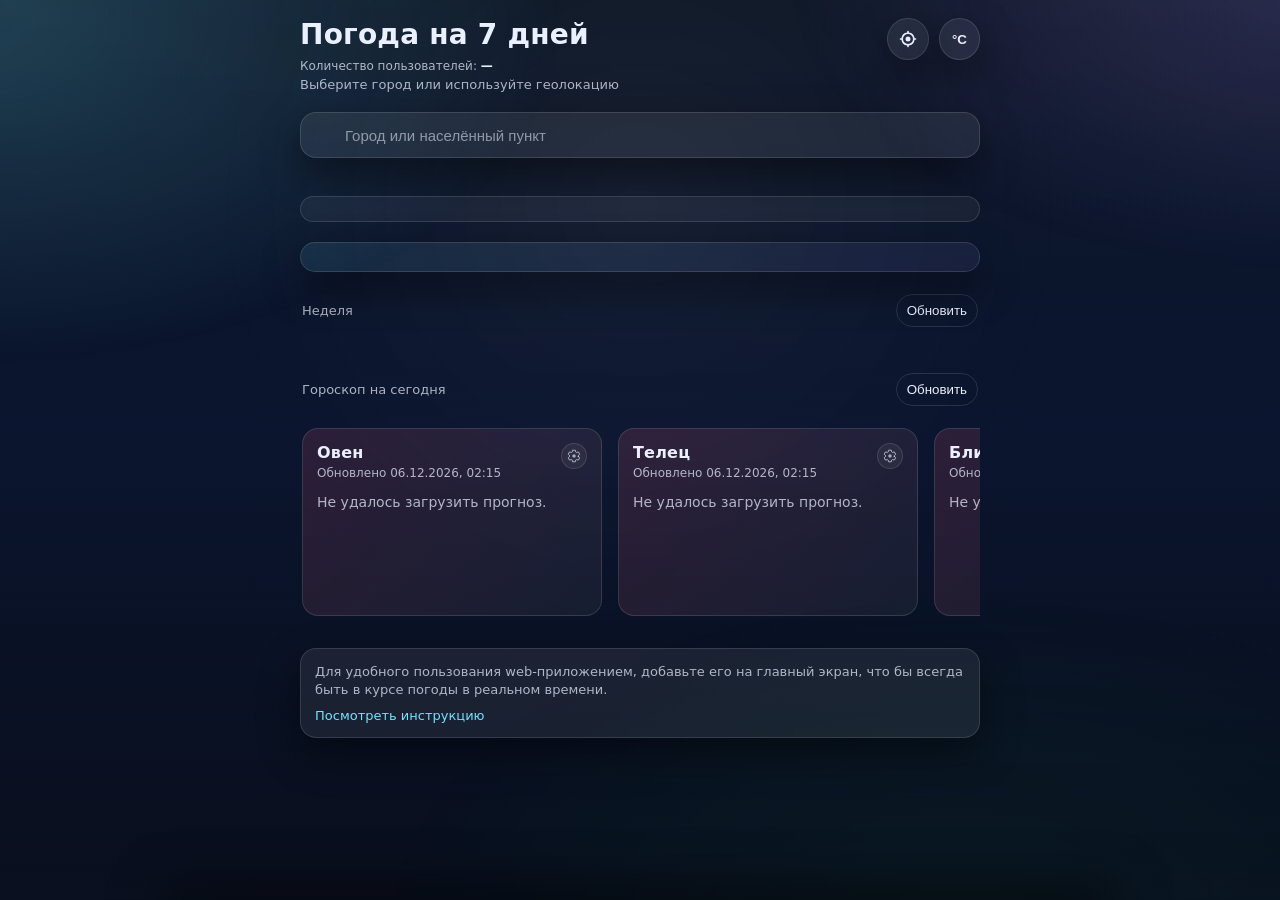
==== commit a25b5aff: "Add files via upload" ====
--- a/index.html
+++ b/index.html
@@ -1,13 +1,45 @@
 <!doctype html>
-<html lang="ru">
+<html lang="ru" data-theme="dark">
   <head>
     <meta charset="UTF-8" />
     <meta name="viewport" content="width=device-width, initial-scale=1.0, viewport-fit=cover" />
-    <meta name="color-scheme" content="dark light" />
-    <meta name="theme-color" content="#0b1020" media="(prefers-color-scheme: dark)" />
-    <meta name="theme-color" content="#f7f9ff" media="(prefers-color-scheme: light)" />
+    <meta name="color-scheme" content="dark" />
+    <meta name="theme-color" content="#0b1020" />
     <meta name="apple-mobile-web-app-capable" content="yes" />
     <meta name="apple-mobile-web-app-status-bar-style" content="black-translucent" />
+    <meta name="apple-mobile-web-app-title" content="Погода" />
+    <meta
+      name="description"
+      content="Прогноз погоды на 7 дней: поиск города, геолокация, подробности по дням (осадки, ветер, восход/закат)."
+    />
+    <meta name="robots" content="index,follow" />
+    <link rel="canonical" href="https://wtma.ru/" />
+
+    <meta property="og:title" content="Погода на 7 дней" />
+    <meta
+      property="og:description"
+      content="Удобный прогноз погоды на 7 дней: поиск города, геолокация и подробности по каждому дню."
+    />
+    <meta property="og:type" content="website" />
+    <meta property="og:url" content="https://wtma.ru/" />
+    <meta property="og:image" content="https://wtma.ru/favicon/android-chrome-512x512.png" />
+
+    <meta name="twitter:card" content="summary" />
+    <meta name="twitter:title" content="Погода на 7 дней" />
+    <meta
+      name="twitter:description"
+      content="Удобный прогноз погоды на 7 дней: поиск города, геолокация и подробности по каждому дню."
+    />
+    <meta name="twitter:image" content="https://wtma.ru/favicon/android-chrome-512x512.png" />
+    <!-- Google tag (gtag.js) -->
+    <script async src="https://www.googletagmanager.com/gtag/js?id=G-STKTEPYLCX"></script>
+    <script>
+      window.dataLayer = window.dataLayer || [];
+      function gtag(){dataLayer.push(arguments);}
+      gtag('js', new Date());
+
+      gtag('config', 'G-STKTEPYLCX');
+    </script>
     <title>Погода на неделю</title>
     <link rel="icon" href="./favicon/favicon.ico" sizes="any" />
     <link rel="icon" href="./favicon/favicon.svg" type="image/svg+xml" />
@@ -18,7 +50,16 @@
     <link rel="stylesheet" href="./styles.css" />
   </head>
   <body>
-    <div id="bg" class="bg" aria-hidden="true"></div>
+    <div id="bg" class="bg" aria-hidden="true">
+      <div class="bg__layer bg__layer--base"></div>
+      <div class="bg__layer bg__layer--aurora"></div>
+      <div class="bg__layer bg__layer--art"></div>
+      <div class="bg__layer bg__layer--mesh"></div>
+      <div class="bg__layer bg__layer--glow"></div>
+      <div class="bg__layer bg__layer--fx"></div>
+      <div class="bg__layer bg__layer--shade"></div>
+      <div id="bgRain" class="bg__rain" aria-hidden="true"></div>
+    </div>
 
     <div class="app">
       <header class="topbar">
@@ -74,6 +115,28 @@
           </div>
           <div id="forecast" class="forecast" aria-live="polite"></div>
         </section>
+
+        <section id="horoscopeSection" class="horoscope-section" aria-labelledby="horoscopeTitle">
+          <div class="section-title">
+            <span id="horoscopeTitle">&#1043;&#1086;&#1088;&#1086;&#1089;&#1082;&#1086;&#1087;&#32;&#1085;&#1072;&#32;&#1089;&#1077;&#1075;&#1086;&#1076;&#1085;&#1103;</span>
+            <button id="btnHoroscopeRefresh" class="btn btn--ghost" type="button" title="&#1054;&#1073;&#1085;&#1086;&#1074;&#1080;&#1090;&#1100;&#32;&#1075;&#1086;&#1088;&#1086;&#1089;&#1082;&#1086;&#1087;">&#1054;&#1073;&#1085;&#1086;&#1074;&#1080;&#1090;&#1100;</button>
+          </div>
+          <div id="horoscopeList" class="horoscope-forecast" aria-live="polite"></div>
+        </section>
+
+        <section id="installSection" class="install-section" aria-label="Установка приложения">
+          <p class="install-section__text">
+            Для удобного пользования web-приложением, добавьте его на главный экран, что бы всегда быть в курсе погоды в реальном времени.
+          </p>
+          <a
+            id="installLink"
+            class="install-section__action"
+            href="./install/"
+            rel="nofollow"
+            title="Посмотреть инструкцию"
+            aria-label="Посмотреть инструкцию"
+          >Посмотреть инструкцию</a>
+        </section>
       </main>
     </div>
 
@@ -83,11 +146,23 @@
       <div id="sheetContent" class="sheet__content"></div>
     </div>
 
+    <div id="horoscopePopupBackdrop" class="popup-backdrop" hidden></div>
+    <div id="horoscopePopup" class="horoscope-popup" role="dialog" aria-modal="true" aria-label="Выбор знака зодиака" hidden>
+      <div class="horoscope-popup__header">
+        <span class="horoscope-popup__title">Знак зодиака</span>
+        <button id="btnCloseHoroscopePopup" class="btn btn--icon" type="button" title="Закрыть" aria-label="Закрыть" style="width:36px;height:36px;">
+          <span aria-hidden="true" style="font-size:20px;line-height:1">×</span>
+        </button>
+      </div>
+      <div id="horoscopePopupList" class="horoscope-popup__list"></div>
+    </div>
+
     <noscript>
       <div class="noscript">Для работы приложения нужен JavaScript.</div>
     </noscript>
 
     <script src="https://telegram.org/js/telegram-web-app.js"></script>
     <script type="module" src="./app.js"></script>
+    <script type="module" src="./pwa.js"></script>
   </body>
 </html>
--- a/styles.css
+++ b/styles.css
@@ -1,34 +1,58 @@
 :root {
-  --bg: #0b1020;
-  --fg: #eaf0ff;
-  --muted: rgba(234, 240, 255, 0.72);
-  --card: rgba(255, 255, 255, 0.07);
-  --card-2: rgba(255, 255, 255, 0.09);
-  --border: rgba(255, 255, 255, 0.12);
-  --shadow: 0 16px 40px rgba(0, 0, 0, 0.45);
-  --accent: #6ee7ff;
-  --accent-2: #a78bfa;
-  --danger: #ff5c7a;
-  --placeholder: rgba(234, 240, 255, 0.55);
-  --sheet-bg: rgba(20, 26, 44, 0.78);
-  --sheet-handle: rgba(255, 255, 255, 0.28);
-
-  --bg-c1: rgba(110, 231, 255, 0.22);
-  --bg-c2: rgba(167, 139, 250, 0.20);
-  --bg-c3: rgba(34, 197, 94, 0.12);
-  --bg-art: none;
-  --bg-fx: none;
-  --bg-fx-opacity: 0;
-  --bg-fx-size: auto;
-  --bg-fx-pos: 0 0;
-  --bg-fx-rotate: 0deg;
-  --bg-fx-anim: none;
-
-  --radius: clamp(14px, 2.6vw, 16px);
-  --radius-sm: clamp(12px, 2.2vw, 14px);
-  --gap: clamp(12px, 2.6vw, 16px);
-  --pad: clamp(14px, 4vw, 20px);
-  --h1: clamp(20px, 4.8vw, 28px);
+  --bg: #0b1020;
+  --fg: #eaf0ff;
+  --muted: rgba(234, 240, 255, 0.72);
+  --card: rgba(255, 255, 255, 0.07);
+  --card-2: rgba(255, 255, 255, 0.09);
+  --border: rgba(255, 255, 255, 0.12);
+  --shadow: 0 16px 40px rgba(0, 0, 0, 0.45);
+  --accent: #6ee7ff;
+  --accent-2: #a78bfa;
+  --danger: #ff5c7a;
+  --placeholder: rgba(234, 240, 255, 0.55);
+  --sheet-bg: rgba(20, 26, 44, 0.78);
+  --sheet-handle: rgba(255, 255, 255, 0.28);
+
+  --bg-c1: rgba(110, 231, 255, 0.22);
+  --bg-c2: rgba(167, 139, 250, 0.20);
+  --bg-c3: rgba(34, 197, 94, 0.12);
+  --bg-base: linear-gradient(180deg, #08101f 0%, #0d1730 48%, #09101c 100%);
+  --bg-art: none;
+  --bg-art-opacity: 0.84;
+  --bg-art-scale: 1.06;
+  --bg-grid:
+    linear-gradient(rgba(255, 255, 255, 0.06) 1px, transparent 1px),
+    linear-gradient(90deg, rgba(255, 255, 255, 0.06) 1px, transparent 1px);
+  --bg-grid-size: 128px 128px;
+  --bg-grid-opacity: 0.12;
+  --bg-overlay: linear-gradient(180deg, rgba(255, 255, 255, 0.03) 0%, rgba(11, 16, 32, 0.12) 42%, rgba(11, 16, 32, 0.56) 100%);
+  --bg-highlight:
+    radial-gradient(
+      circle at var(--bg-pointer-x) var(--bg-pointer-y),
+      rgba(255, 255, 255, 0.18) 0%,
+      rgba(255, 255, 255, 0.10) 14%,
+      transparent 40%
+    );
+  --bg-highlight-opacity: 0.28;
+  --bg-noise: none;
+  --bg-noise-size: 20px 20px;
+  --bg-fx: none;
+  --bg-fx-opacity: 0;
+  --bg-fx-size: auto;
+  --bg-fx-pos: 0 0;
+  --bg-fx-anim: none;
+  --bg-phase-overlay: linear-gradient(180deg, rgba(255, 255, 255, 0), rgba(255, 255, 255, 0));
+  --bg-phase-brightness: 1;
+  --bg-pointer-x: 50%;
+  --bg-pointer-y: 28%;
+  --bg-shift-x: 0px;
+  --bg-shift-y: 0px;
+
+  --radius: clamp(14px, 2.6vw, 16px);
+  --radius-sm: clamp(12px, 2.2vw, 14px);
+  --gap: clamp(12px, 2.6vw, 16px);
+  --pad: clamp(14px, 4vw, 20px);
+  --h1: clamp(20px, 4.8vw, 28px);
   --temp: clamp(32px, 9vw, 46px);
 
   /* Fullscreen viewport helpers (iOS/Telegram/WebView quirks). */
@@ -39,50 +63,46 @@
   --safe-bottom: var(--tg-safe-area-inset-bottom, env(safe-area-inset-bottom));
   --safe-left: var(--tg-safe-area-inset-left, env(safe-area-inset-left));
 }
-
-@media (prefers-color-scheme: light) {
-  :root:not([data-theme]) {
-    --bg: #f7f9ff;
-    --fg: #0b1020;
-    --muted: rgba(11, 16, 32, 0.65);
-    --card: rgba(255, 255, 255, 0.78);
-    --card-2: rgba(255, 255, 255, 0.92);
-    --border: rgba(11, 16, 32, 0.10);
-    --shadow: 0 18px 44px rgba(11, 16, 32, 0.10);
-    --accent: #0369a1;
-    --accent-2: #6d28d9;
-    --danger: #e11d48;
-    --placeholder: rgba(11, 16, 32, 0.48);
-    --sheet-bg: rgba(255, 255, 255, 0.88);
-    --sheet-handle: rgba(11, 16, 32, 0.22);
-  }
-}
-
-:root[data-theme="light"] {
-  --bg: #f7f9ff;
-  --fg: #0b1020;
-  --muted: rgba(11, 16, 32, 0.65);
-  --card: rgba(255, 255, 255, 0.78);
-  --card-2: rgba(255, 255, 255, 0.92);
-  --border: rgba(11, 16, 32, 0.10);
-  --shadow: 0 18px 44px rgba(11, 16, 32, 0.10);
-  --accent: #0369a1;
-  --accent-2: #6d28d9;
-  --danger: #e11d48;
-  --placeholder: rgba(11, 16, 32, 0.48);
-  --sheet-bg: rgba(255, 255, 255, 0.88);
-  --sheet-handle: rgba(11, 16, 32, 0.22);
-}
-
-* {
-  box-sizing: border-box;
-}
-
-html,
-body {
-  height: 100%;
-}
-
+
+:root[data-theme="light"] {
+  --bg: #f7f9ff;
+  --fg: #0b1020;
+  --muted: rgba(11, 16, 32, 0.65);
+  --card: rgba(255, 255, 255, 0.78);
+  --card-2: rgba(255, 255, 255, 0.92);
+  --border: rgba(11, 16, 32, 0.10);
+  --shadow: 0 18px 44px rgba(11, 16, 32, 0.10);
+  --accent: #0369a1;
+  --accent-2: #6d28d9;
+  --danger: #e11d48;
+  --placeholder: rgba(11, 16, 32, 0.48);
+  --sheet-bg: rgba(255, 255, 255, 0.88);
+  --sheet-handle: rgba(11, 16, 32, 0.22);
+  --bg-base: linear-gradient(180deg, #f6f8ff 0%, #eef4ff 44%, #dce8ff 100%);
+  --bg-grid:
+    linear-gradient(rgba(11, 16, 32, 0.06) 1px, transparent 1px),
+    linear-gradient(90deg, rgba(11, 16, 32, 0.06) 1px, transparent 1px);
+  --bg-overlay: linear-gradient(180deg, rgba(255, 255, 255, 0.18) 0%, rgba(247, 249, 255, 0.16) 42%, rgba(206, 220, 246, 0.56) 100%);
+  --bg-highlight:
+    radial-gradient(
+      circle at var(--bg-pointer-x) var(--bg-pointer-y),
+      rgba(255, 255, 255, 0.64) 0%,
+      rgba(255, 255, 255, 0.22) 16%,
+      transparent 44%
+    );
+  --bg-highlight-opacity: 0.38;
+  --bg-noise: none;
+}
+
+* {
+  box-sizing: border-box;
+}
+
+html,
+body {
+  height: 100%;
+}
+
 html {
   overflow-x: hidden;
   overflow-x: clip;
@@ -103,802 +123,1299 @@
 
 .bg {
   position: fixed;
-  top: 0;
-  left: 0;
+  inset: 0;
   width: 100%;
   height: var(--app-height);
   overflow: hidden;
+  pointer-events: none;
+  isolation: isolate;
+  z-index: 0;
+  filter: saturate(1.08) brightness(var(--bg-phase-brightness));
+  transition: opacity 240ms ease, filter 240ms ease;
+}
+
+.bg__layer {
+  position: absolute;
+  inset: -8%;
+  pointer-events: none;
+  will-change: transform, opacity, background-position;
+  transition: opacity 320ms ease, transform 320ms ease, filter 320ms ease;
+}
+
+.bg__layer--base {
+  inset: 0;
+  background: var(--bg-base);
+}
+
+.bg__layer--aurora {
   background-image:
-    var(--bg-art),
-    radial-gradient(1200px 800px at 8% 12%, var(--bg-c1), transparent 60%),
-    radial-gradient(1000px 700px at 92% 8%, var(--bg-c2), transparent 55%),
-    radial-gradient(900px 700px at 70% 92%, var(--bg-c3), transparent 60%),
-    linear-gradient(180deg, rgba(255, 255, 255, 0.03), transparent 40%);
-  background-repeat: no-repeat, no-repeat, no-repeat, no-repeat, no-repeat;
-  background-position: center, 8% 12%, 92% 8%, 70% 92%, 0 0;
-  background-size: cover, auto, auto, auto, auto;
-  filter: saturate(1.1);
-  pointer-events: none;
-  transition: opacity 240ms ease;
-}
-
-.bg::after {
-  content: "";
-  position: absolute;
-  inset: 0;
-  background: var(--bg-fx);
-  background-size: var(--bg-fx-size);
-  background-position: var(--bg-fx-pos);
-  background-repeat: repeat;
-  opacity: var(--bg-fx-opacity);
-  transform: rotate(var(--bg-fx-rotate));
-  animation: var(--bg-fx-anim);
-  pointer-events: none;
-}
-
-.bg--fade {
-  opacity: 0.86;
-}
-
+    radial-gradient(44% 36% at 8% 12%, var(--bg-c1), transparent 72%),
+    radial-gradient(40% 32% at 92% 8%, var(--bg-c2), transparent 70%),
+    radial-gradient(42% 34% at 70% 92%, var(--bg-c3), transparent 74%);
+  background-repeat: no-repeat;
+  background-size: 120% 120%, 120% 120%, 120% 120%;
+  background-position: 8% 12%, 92% 8%, 70% 92%;
+  opacity: 0.96;
+  transform: translate3d(calc(var(--bg-shift-x) * -0.08), calc(var(--bg-shift-y) * -0.08), 0) scale(1.08);
+  animation: bg-aurora 20s ease-in-out infinite alternate;
+}
+
+.bg__layer--art {
+  background-image: var(--bg-art);
+  background-repeat: no-repeat;
+  background-position: center;
+  background-size: cover;
+  opacity: var(--bg-art-opacity);
+  transform: translate3d(calc(var(--bg-shift-x) * 0.06), calc(var(--bg-shift-y) * 0.06), 0) scale(var(--bg-art-scale));
+}
+
+.bg__layer--mesh {
+  inset: 18% -18% -32% -18%;
+  background-image: var(--bg-grid);
+  background-repeat: repeat;
+  background-size: var(--bg-grid-size);
+  opacity: var(--bg-grid-opacity);
+  transform: perspective(1100px) rotateX(74deg) translate3d(calc(var(--bg-shift-x) * -0.16), calc(var(--bg-shift-y) * 0.14), 0)
+    scale(1.08);
+  transform-origin: center bottom;
+  -webkit-mask-image: linear-gradient(180deg, rgba(0, 0, 0, 0.08), rgba(0, 0, 0, 0.85) 28%, rgba(0, 0, 0, 0.85) 74%, transparent 100%);
+  mask-image: linear-gradient(180deg, rgba(0, 0, 0, 0.08), rgba(0, 0, 0, 0.85) 28%, rgba(0, 0, 0, 0.85) 74%, transparent 100%);
+  animation: bg-mesh 22s ease-in-out infinite alternate;
+}
+
+.bg__layer--glow {
+  inset: -12%;
+  background-image: var(--bg-highlight);
+  background-repeat: no-repeat;
+  background-size: cover;
+  opacity: var(--bg-highlight-opacity);
+  transform: translate3d(calc(var(--bg-shift-x) * 0.18), calc(var(--bg-shift-y) * 0.18), 0);
+  filter: blur(16px);
+}
+
+.bg__layer--fx {
+  background-image: var(--bg-fx);
+  background-size: var(--bg-fx-size);
+  background-position: var(--bg-fx-pos);
+  background-repeat: repeat;
+  opacity: var(--bg-fx-opacity);
+  transform: translate3d(calc(var(--bg-shift-x) * -0.12), calc(var(--bg-shift-y) * -0.08), 0);
+  animation: var(--bg-fx-anim);
+}
+
+.bg__layer--shade {
+  inset: 0;
+  background-image: var(--bg-phase-overlay), var(--bg-overlay), var(--bg-noise);
+  background-repeat: no-repeat, no-repeat, repeat;
+  background-size: cover, auto, var(--bg-noise-size);
+  background-position: center, center, 0 0;
+  transform: translate3d(calc(var(--bg-shift-x) * -0.03), calc(var(--bg-shift-y) * -0.03), 0);
+}
+
+.bg__rain {
+  position: absolute;
+  inset: -12% -4% 0;
+  overflow: hidden;
+  opacity: 0;
+  transition: opacity 280ms ease;
+}
+
+.bg__rain[data-active="1"] {
+  opacity: 0.92;
+}
+
+.bg__rain[data-storm="1"] {
+  opacity: 1;
+}
+
+.bg__rain-drop {
+  position: absolute;
+  top: -24%;
+  left: var(--x);
+  width: var(--drop-width);
+  height: var(--length);
+  border-radius: 999px;
+  background: linear-gradient(
+    180deg,
+    rgba(255, 255, 255, 0) 0%,
+    rgba(206, 234, 255, 0.10) 22%,
+    rgba(221, 241, 255, var(--drop-opacity)) 72%,
+    rgba(255, 255, 255, 0.04) 100%
+  );
+  transform: translate3d(calc(var(--drift) * -0.45), -22vh, 0) rotate(10deg);
+  transform-origin: center top;
+  filter: blur(var(--drop-blur));
+  will-change: transform, opacity;
+  animation: bg-rain-fall var(--duration) linear infinite;
+  animation-delay: var(--delay);
+}
+
+.bg__rain-drop--near {
+  box-shadow: 0 0 8px rgba(206, 234, 255, 0.20);
+}
+
+.bg--fade {
+  opacity: 0.82;
+}
+
+:root[data-bg-perf="lite"] .bg {
+  filter: none;
+  transition: none;
+}
+
+:root[data-bg-perf="lite"] .bg__layer {
+  will-change: auto;
+  transition: none;
+}
+
+:root[data-bg-perf="lite"] .bg__layer--aurora {
+  opacity: 0.58;
+  transform: none;
+  animation: none;
+}
+
+:root[data-bg-perf="lite"] .bg__layer--art,
+:root[data-bg-perf="lite"] .bg__layer--base,
+:root[data-bg-perf="lite"] .bg__layer--shade {
+  transform: none;
+}
+
+:root[data-bg-perf="lite"] .bg__layer--mesh,
+:root[data-bg-perf="lite"] .bg__layer--glow,
+:root[data-bg-perf="lite"] .bg__layer--fx {
+  display: none;
+}
+
+:root[data-bg-perf="lite"] .bg__rain {
+  transition: none;
+}
+
+:root[data-bg-perf="lite"] .bg__rain-drop,
+:root[data-bg-perf="lite"] .bg__rain-drop--near {
+  filter: none;
+  box-shadow: none;
+  will-change: auto;
+}
+
+:root[data-bg-perf="lite"] .bg--fade {
+  opacity: 1;
+}
+
 .app {
   max-width: 720px;
   margin: 0 auto;
   width: 100%;
+  position: relative;
+  z-index: 1;
   padding: calc(var(--safe-top) + 18px) calc(var(--safe-right) + var(--pad)) calc(var(--safe-bottom) + 20px)
     calc(var(--safe-left) + var(--pad));
   display: grid;
   gap: clamp(14px, 2.6vw, 20px);
 }
-
-.layout {
-  display: grid;
-  gap: clamp(14px, 2.6vw, 20px);
-}
-
-.layout > * {
-  min-width: 0;
-}
-
-.side {
-  display: grid;
-  gap: clamp(14px, 2.6vw, 20px);
-  align-content: start;
-}
-
-.topbar {
-  display: grid;
-  grid-template-columns: 1fr auto;
-  align-items: start;
-  gap: 12px;
-}
-
-.topbar__title h1 {
-  font-size: var(--h1);
-  letter-spacing: 0.2px;
-  margin: 0;
-}
-
-.statline {
-  margin: 8px 0 0;
-  font-size: 12px;
-  color: var(--muted);
-}
-
-.statline b {
-  color: var(--fg);
-}
-
-.statline + .subtitle {
-  margin-top: 4px;
-}
-
-.subtitle {
-  margin: 6px 0 0;
-  font-size: 13px;
-  color: var(--muted);
-  overflow-wrap: anywhere;
-}
-
-.topbar__actions {
-  display: flex;
-  gap: 10px;
-  justify-self: end;
-}
-
-.btn {
-  border: 1px solid var(--border);
-  background: var(--card);
-  color: var(--fg);
-  border-radius: 999px;
-  padding: 10px 12px;
-  box-shadow: var(--shadow);
-  cursor: pointer;
-  user-select: none;
-  -webkit-tap-highlight-color: transparent;
-}
-
-.btn:hover {
-  background: var(--card-2);
-}
-
-.btn:active {
-  transform: translateY(1px);
-}
-
-.btn--icon {
-  width: 42px;
-  height: 42px;
-  display: inline-flex;
-  align-items: center;
-  justify-content: center;
-  padding: 0;
-}
-
-.btn--theme {
-  font-size: 18px;
-  line-height: 1;
-}
-
-.btn--pill {
-  min-width: auto;
-  font-weight: 700;
-}
-
-.btn--ghost {
-  background: transparent;
-  box-shadow: none;
-  padding: 8px 10px;
-}
-
-.search {
-  display: grid;
-  gap: 10px;
-}
-
-.searchbox {
-  display: flex;
-  align-items: center;
-  gap: 10px;
-  padding: 12px 12px;
-  border: 1px solid var(--border);
-  border-radius: var(--radius);
-  background: var(--card);
-  box-shadow: var(--shadow);
-}
-
-.searchbox__icon {
-  flex: 0 0 auto;
-  width: 20px;
-  height: 20px;
-  display: block;
-  opacity: 0.72;
-  background: url("./images/search.svg") no-repeat center / contain;
-  filter: invert(1);
-}
-
-@media (prefers-color-scheme: light) {
-  :root:not([data-theme]) .searchbox__icon {
-    opacity: 0.65;
-    filter: none;
-  }
-}
-
-:root[data-theme="light"] .searchbox__icon {
-  opacity: 0.65;
-  filter: none;
-}
-
-@supports ((-webkit-mask-image: url("")) or (mask-image: url(""))) {
-  .searchbox__icon {
-    color: var(--muted);
-    opacity: 1;
-    background: none;
-    filter: none;
-    background-color: currentColor;
-    -webkit-mask-image: url("./images/search.svg");
-    -webkit-mask-repeat: no-repeat;
-    -webkit-mask-position: center;
-    -webkit-mask-size: contain;
-    mask-image: url("./images/search.svg");
-    mask-repeat: no-repeat;
-    mask-position: center;
-    mask-size: contain;
-  }
-
-  @media (prefers-color-scheme: light) {
-    :root:not([data-theme]) .searchbox__icon {
-      opacity: 1;
-    }
-  }
-
-  :root[data-theme="light"] .searchbox__icon {
-    opacity: 1;
-  }
-}
-
-.searchbox input {
-  flex: 1;
-  min-width: 0;
-  border: 0;
-  outline: none;
-  background: transparent;
-  color: var(--fg);
-  font-size: 15px;
-}
-
-.searchbox input::placeholder {
-  color: var(--placeholder);
-}
-
-.searchbox__clear {
-  border: 0;
-  background: transparent;
-  color: var(--muted);
-  font-size: 22px;
-  width: 36px;
-  height: 36px;
-  border-radius: 999px;
-  cursor: pointer;
-}
-
-.searchbox__clear:hover {
-  background: rgba(255, 255, 255, 0.06);
-  color: var(--fg);
-}
-
-.suggestions {
-  border: 1px solid var(--border);
-  border-radius: var(--radius);
-  background: var(--card-2);
-  overflow: auto;
-  max-height: 48vh;
-  max-height: 48dvh;
-  box-shadow: var(--shadow);
-}
-
-.suggestions button {
-  width: 100%;
-  text-align: left;
-  border: 0;
-  background: transparent;
-  color: var(--fg);
-  padding: 12px 12px;
-  cursor: pointer;
-  display: grid;
-  gap: 2px;
-  overflow: hidden;
-}
-
-.suggestions button > div {
-  overflow: hidden;
-  text-overflow: ellipsis;
-  white-space: nowrap;
-}
-
-.suggestions button:hover {
-  background: rgba(255, 255, 255, 0.06);
-}
-
-.suggestions .secondary {
-  font-size: 12px;
-  color: var(--muted);
-}
-
-.recent {
-  display: flex;
-  flex-wrap: nowrap;
-  gap: 8px;
-  overflow-x: auto;
-  overflow-y: hidden;
-  -webkit-overflow-scrolling: touch;
-  scroll-snap-type: x mandatory;
-  scroll-padding-inline: 2px;
-  overscroll-behavior-x: contain;
-  padding: 2px 2px 6px;
-  scrollbar-width: none;
-}
-
-.recent::-webkit-scrollbar {
-  display: none;
-}
-
-.recent .chip {
-  flex: 0 0 auto;
-  white-space: nowrap;
-  scroll-snap-align: start;
-}
-
-.chip {
-  border: 1px solid var(--border);
-  background: rgba(255, 255, 255, 0.05);
-  color: var(--fg);
-  padding: 8px 10px;
-  border-radius: 999px;
-  cursor: pointer;
-  font-size: 13px;
-  display: inline-flex;
-  align-items: center;
-  gap: 8px;
-}
-
-.chip:hover {
-  background: rgba(255, 255, 255, 0.10);
-}
-
-.chip__label {
-  min-width: 0;
-}
-
-.chip__remove {
-  display: inline-flex;
-  align-items: center;
-  justify-content: center;
-  width: 18px;
-  height: 18px;
-  border-radius: 999px;
-  line-height: 1;
-  font-weight: 900;
-  color: var(--muted);
-  background: rgba(255, 255, 255, 0.04);
-  border: 1px solid rgba(255, 255, 255, 0.12);
-}
-
-.chip__remove:hover {
-  color: var(--fg);
-  background: rgba(255, 255, 255, 0.12);
-}
-
-.status {
-  border: 1px solid var(--border);
-  border-radius: var(--radius);
-  background: rgba(255, 255, 255, 0.05);
-  padding: 12px 12px;
-  color: var(--muted);
-  white-space: pre-wrap;
-  overflow-wrap: anywhere;
-}
-
-.status--error {
-  border-color: rgba(255, 92, 122, 0.35);
-  color: rgba(255, 92, 122, 0.9);
-}
-
-.current {
-  border: 1px solid var(--border);
-  border-radius: var(--radius);
-  background: linear-gradient(135deg, rgba(110, 231, 255, 0.10), rgba(167, 139, 250, 0.08));
-  box-shadow: var(--shadow);
-  padding: 14px 14px;
-  display: grid;
-  gap: 10px;
-}
-
-.clock {
-  border: 1px solid var(--border);
-  border-radius: var(--radius);
-  background: rgba(255, 255, 255, 0.05);
-  padding: 12px 14px;
-  display: grid;
-  justify-items: center;
-  text-align: center;
-  gap: 4px;
-  font-size: 12px;
-  color: var(--muted);
-}
-
-.clock__date {
-  font-weight: 700;
-  white-space: nowrap;
-}
-
-.clock__label {
-  font-weight: 700;
-  white-space: nowrap;
-}
-
-.clock__value {
-  display: inline-flex;
-  align-items: baseline;
-  gap: 6px;
-  white-space: nowrap;
-  font-variant-numeric: tabular-nums;
-}
-
-.clock__time {
-  color: var(--fg);
-  font-weight: 900;
-  letter-spacing: -0.2px;
-}
-
-.clock__sep,
-.clock__tz {
-  color: var(--muted);
-  font-weight: 700;
-}
-
-.current__top {
-  display: flex;
-  align-items: flex-start;
-  justify-content: flex-start;
-  gap: 12px;
-}
-
-.current__top > div {
-  min-width: 0;
-}
-
-.current__icon.card__icon {
-  flex: 0 0 auto;
-  width: 82px;
-  height: 82px;
-  border-radius: 24px;
-  display: grid;
-  place-items: center;
-}
-
-.current__icon.card__icon svg {
-  width: 56px;
-  height: 56px;
-}
-
-.current__main {
-  min-width: 0;
-  display: grid;
-  gap: 4px;
-}
-
-.current__temp {
-  font-size: var(--temp);
-  font-weight: 800;
-  letter-spacing: -0.6px;
-  line-height: 1;
-}
-
-.current__feels {
-  margin-top: 6px;
-  font-size: 13px;
-  font-weight: 700;
-  letter-spacing: 0;
-  color: var(--muted);
-}
-
-.current__desc {
-  color: var(--muted);
-  font-size: 13px;
-  margin-top: 4px;
-  overflow-wrap: anywhere;
-}
-
-.current__meta {
-  display: grid;
-  grid-auto-flow: column;
-  grid-auto-columns: max-content;
-  gap: 10px;
-  overflow-x: auto;
-  -webkit-overflow-scrolling: touch;
-  scroll-snap-type: x mandatory;
-  scroll-padding-inline: 2px;
-  overscroll-behavior-x: contain;
-  padding: 2px 2px 8px;
-  scrollbar-width: none;
-  font-size: 13px;
-  color: var(--muted);
-}
-
-.current__meta::-webkit-scrollbar {
-  display: none;
-}
-
-.meta-pill {
-  scroll-snap-align: start;
-  white-space: nowrap;
-}
-
-.meta-pill svg {
-  flex: 0 0 auto;
-  opacity: 0.9;
-}
-
-.meta-pill b {
-  color: var(--fg);
-}
-
-.current__hourly {
-  display: grid;
-  gap: 8px;
-}
-
-.current__hourly-title {
-  color: var(--muted);
-  font-size: 12px;
-}
-
-.hourly {
-  display: grid;
-  grid-auto-flow: column;
-  grid-auto-columns: 84px;
-  gap: 10px;
-  overflow-x: auto;
-  -webkit-overflow-scrolling: touch;
-  scroll-snap-type: x mandatory;
-  scroll-padding-inline: 2px;
-  overscroll-behavior-x: contain;
-  padding: 2px 2px 8px;
-  scrollbar-width: none;
-}
-
-.hourly::-webkit-scrollbar {
-  display: none;
-}
-
-.hour {
-  scroll-snap-align: start;
-  border: 1px solid var(--border);
-  background: rgba(255, 255, 255, 0.04);
-  border-radius: 16px;
-  padding: 10px 10px;
-  display: grid;
-  gap: 6px;
-  justify-items: center;
-  min-width: 0;
-  user-select: none;
-  -webkit-tap-highlight-color: transparent;
-}
-
-.hour__time {
-  color: var(--muted);
-  font-size: 12px;
-  font-weight: 700;
-}
-
-.hour__temp {
-  font-weight: 900;
-  letter-spacing: -0.2px;
-}
-
-.hour__pop {
-  font-size: 12px;
-  color: var(--muted);
-}
-
-.current__tips {
-  display: grid;
-  gap: 8px;
-}
-
-.current__tips-title {
-  color: var(--muted);
-  font-size: 12px;
-}
-
-.tips {
-  list-style: none;
-  margin: 0;
-  padding: 0;
-  display: grid;
-  gap: 8px;
-}
-
-.tip {
-  border: 1px solid var(--border);
-  background: rgba(255, 255, 255, 0.04);
-  border-radius: 16px;
-  padding: 10px 12px;
-  color: var(--fg);
-  font-size: 13px;
-  line-height: 1.25;
-}
-
-.section-title {
-  display: flex;
-  align-items: center;
-  justify-content: space-between;
-  margin: 2px 2px 10px;
-  color: var(--muted);
-  font-size: 13px;
-}
-
-.forecast {
-  display: grid;
-  grid-auto-flow: column;
-  grid-auto-columns: clamp(10px, 82vw, 130px);
-  gap: var(--gap);
-  overflow-x: auto;
-  -webkit-overflow-scrolling: touch;
-  scroll-snap-type: x mandatory;
-  scroll-padding-inline: 2px;
-  overscroll-behavior-x: contain;
-  padding: 2px 2px 12px;
-  scrollbar-width: none;
-}
-
-.forecast::-webkit-scrollbar {
-  display: none;
-}
-
-.card {
-  scroll-snap-align: start;
-  border: 1px solid var(--border);
-  background: linear-gradient(135deg, rgba(110, 231, 255, 0.10), rgba(167, 139, 250, 0.08));
-  border-radius: var(--radius);
-  padding: 10px;
-  display: grid;
-  gap: 8px;
-  cursor: pointer;
-  min-width: 0;
-  user-select: none;
-  -webkit-tap-highlight-color: transparent;
-  
-}
-
-.card:hover {
-  background: var(--card-2);
-}
-
-.card__head {
-  display: flex;
-  align-items: center;
-  justify-content: space-between;
-  gap: 8px;
-  justify-content: space-evenly ;
-}
-
-.card__head > div {
-  min-width: 0;
-}
-
-.card__day {
-  font-weight: 800;
-  letter-spacing: 0.2px;
-}
-
-.card__date {
-  color: var(--muted);
-  font-size: 12px;
-}
-
-.card__icon {
-  width: 36px;
-  height: 36px;
-  display: grid;
-  place-items: center;
-  border-radius: 12px;
-  background: rgba(255, 255, 255, 0.06);
-  border: 1px solid rgba(255, 255, 255, 0.10);
-}
-
-.card__icon svg,
-.hour__icon svg {
-  width: 28px;
-  height: 28px;
-}
-
-.wx-emoji {
-  display: inline-flex;
-  align-items: center;
-  justify-content: center;
-  line-height: 1;
-  font-size: 22px;
-}
-
-.wx-icon {
-  display: block;
-  width: 28px;
-  height: 28px;
-  object-fit: contain;
-}
-
-.current__icon .wx-icon {
-  width: 70px;
-  height: 70px;
-}
-
-.wx-emoji--stack {
-  position: relative;
-  width: 1em;
-  height: 1em;
-}
-
-.wx-emoji--stack .wx-emoji__moon,
-.wx-emoji--stack .wx-emoji__cloud {
-  position: absolute;
-  top: 0;
-  left: 0;
-}
-
-.wx-emoji--stack .wx-emoji__moon {
-  transform: translate(-18%, calc(-30% - 3px));
-  opacity: 0.95;
-}
-
-.wx-emoji--night-cloudy .wx-emoji__moon {
-  transform: translate(-18%, -12%);
-}
-
-.wx-emoji--stack .wx-emoji__cloud {
-  transform: translate(8%, 10%);
-}
-
-.card__icon .wx-emoji,
-.hour__icon .wx-emoji {
-  font-size: 22px;
-}
-
-.current__icon .wx-emoji {
-  font-size: 48px;
-}
-
-.meta-pill .wx-emoji {
-  font-size: 14px;
-  opacity: 0.9;
-}
-
-.card__temp {
-  display: flex;
-  align-items: baseline;
-  gap: 6px;
-  justify-content: center;
-}
-
-.card__tmax {
-  font-size: 22px;
-  font-weight: 900;
-}
-
-.card__tmin {
-  color: var(--muted);
-  font-weight: 700;
-}
-
-.card__meta {
-  display: flex;
-  gap: 8px;
-  flex-wrap: wrap;
-  color: var(--muted);
-  font-size: 12px;
-  justify-content: center;
-}
-
-.card__meta .pill {
-  padding: 5px 9px;
-}
-
-.pill {
-  display: inline-flex;
-  align-items: center;
-  gap: 6px;
-  border: 1px solid var(--border);
-  border-radius: 999px;
-  padding: 7px 10px;
-  background: rgba(255, 255, 255, 0.04);
-  min-width: 0;
-}
-
+
+.layout {
+  display: grid;
+  gap: clamp(14px, 2.6vw, 20px);
+}
+
+.layout > * {
+  min-width: 0;
+}
+
+.side {
+  display: grid;
+  gap: clamp(14px, 2.6vw, 20px);
+  align-content: start;
+}
+
+.topbar {
+  display: grid;
+  grid-template-columns: 1fr auto;
+  align-items: start;
+  gap: 12px;
+}
+
+.topbar__title h1 {
+  font-size: var(--h1);
+  letter-spacing: 0.2px;
+  margin: 0;
+}
+
+.statline {
+  margin: 8px 0 0;
+  font-size: 12px;
+  color: var(--muted);
+}
+
+.statline b {
+  color: var(--fg);
+}
+
+.statline + .subtitle {
+  margin-top: 4px;
+}
+
+.subtitle {
+  margin: 6px 0 0;
+  font-size: 13px;
+  color: var(--muted);
+  overflow-wrap: anywhere;
+}
+
+.install-section {
+  border: 1px solid var(--border);
+  background: var(--card);
+  border-radius: var(--radius);
+  box-shadow: var(--shadow);
+  padding: 14px;
+  display: grid;
+  gap: 10px;
+}
+
+.install-section__text {
+  margin: 0;
+  font-size: 13px;
+  line-height: 1.35;
+  color: var(--muted);
+  overflow-wrap: anywhere;
+}
+
+.install-section__action {
+  justify-self: start;
+  font-size: 13px;
+  text-decoration: none;
+  color: var(--accent);
+  width: fit-content;
+  user-select: none;
+  -webkit-tap-highlight-color: transparent;
+}
+
+.install-section__action:hover {
+  text-decoration: underline;
+}
+
+.install-section__action:active {
+  opacity: 0.85;
+}
+
+.topbar__actions {
+  display: flex;
+  gap: 10px;
+  justify-self: end;
+}
+
+.btn {
+  border: 1px solid var(--border);
+  background: var(--card);
+  color: var(--fg);
+  border-radius: 999px;
+  padding: 10px 12px;
+  box-shadow: var(--shadow);
+  cursor: pointer;
+  user-select: none;
+  -webkit-tap-highlight-color: transparent;
+}
+
+.btn:hover {
+  background: var(--card-2);
+}
+
+.btn:active {
+  transform: translateY(1px);
+}
+
+.btn:disabled {
+  opacity: 0.56;
+  cursor: default;
+  transform: none;
+  box-shadow: none;
+  pointer-events: none;
+}
+
+.btn--icon {
+  width: 42px;
+  height: 42px;
+  display: inline-flex;
+  align-items: center;
+  justify-content: center;
+  padding: 0;
+}
+
+.btn--theme {
+  display: none;
+  font-size: 18px;
+  line-height: 1;
+}
+
+.btn--pill {
+  min-width: auto;
+  font-weight: 700;
+}
+
+.btn--ghost {
+  background: transparent;
+  box-shadow: none;
+  padding: 8px 10px;
+}
+
+.search {
+  display: grid;
+  gap: 10px;
+}
+
+.searchbox {
+  display: flex;
+  align-items: center;
+  gap: 10px;
+  padding: 12px 12px;
+  border: 1px solid var(--border);
+  border-radius: var(--radius);
+  background: var(--card);
+  box-shadow: var(--shadow);
+}
+
+.searchbox__icon {
+  flex: 0 0 auto;
+  width: 20px;
+  height: 20px;
+  display: block;
+  opacity: 0.72;
+  background: url("./images/search.svg") no-repeat center / contain;
+  filter: invert(1);
+}
+
+:root[data-theme="light"] .searchbox__icon {
+  opacity: 0.65;
+  filter: none;
+}
+
+@supports ((-webkit-mask-image: url("")) or (mask-image: url(""))) {
+  .searchbox__icon {
+    color: var(--muted);
+    opacity: 1;
+    background: none;
+    filter: none;
+    background-color: currentColor;
+    -webkit-mask-image: url("./images/search.svg");
+    -webkit-mask-repeat: no-repeat;
+    -webkit-mask-position: center;
+    -webkit-mask-size: contain;
+    mask-image: url("./images/search.svg");
+    mask-repeat: no-repeat;
+    mask-position: center;
+    mask-size: contain;
+  }
+
+  :root[data-theme="light"] .searchbox__icon {
+    opacity: 1;
+  }
+}
+
+.searchbox input {
+  flex: 1;
+  min-width: 0;
+  border: 0;
+  outline: none;
+  background: transparent;
+  color: var(--fg);
+  font-size: 15px;
+}
+
+.searchbox input::placeholder {
+  color: var(--placeholder);
+}
+
+.searchbox__clear {
+  border: 0;
+  background: transparent;
+  color: var(--muted);
+  font-size: 22px;
+  width: 36px;
+  height: 36px;
+  border-radius: 999px;
+  cursor: pointer;
+}
+
+.searchbox__clear:hover {
+  background: rgba(255, 255, 255, 0.06);
+  color: var(--fg);
+}
+
+.suggestions {
+  border: 1px solid var(--border);
+  border-radius: var(--radius);
+  background: var(--card-2);
+  overflow: auto;
+  max-height: 48vh;
+  max-height: 48dvh;
+  box-shadow: var(--shadow);
+}
+
+.suggestions button {
+  width: 100%;
+  text-align: left;
+  border: 0;
+  background: transparent;
+  color: var(--fg);
+  padding: 12px 12px;
+  cursor: pointer;
+  display: grid;
+  gap: 2px;
+  overflow: hidden;
+}
+
+.suggestions button > div {
+  overflow: hidden;
+  text-overflow: ellipsis;
+  white-space: nowrap;
+}
+
+.suggestions button:hover {
+  background: rgba(255, 255, 255, 0.06);
+}
+
+.suggestions .secondary {
+  font-size: 12px;
+  color: var(--muted);
+}
+
+.recent {
+  display: flex;
+  flex-wrap: nowrap;
+  gap: 8px;
+  overflow-x: auto;
+  overflow-y: hidden;
+  -webkit-overflow-scrolling: touch;
+  scroll-snap-type: x mandatory;
+  scroll-padding-inline: 2px;
+  overscroll-behavior-x: contain;
+  padding: 2px 2px 6px;
+  scrollbar-width: none;
+}
+
+.recent::-webkit-scrollbar {
+  display: none;
+}
+
+.recent .chip {
+  flex: 0 0 auto;
+  white-space: nowrap;
+  scroll-snap-align: start;
+}
+
+.chip {
+  border: 1px solid var(--border);
+  background: rgba(255, 255, 255, 0.05);
+  color: var(--fg);
+  padding: 8px 10px;
+  border-radius: 999px;
+  cursor: pointer;
+  font-size: 13px;
+  display: inline-flex;
+  align-items: center;
+  gap: 8px;
+}
+
+.chip:hover {
+  background: rgba(255, 255, 255, 0.10);
+}
+
+.chip__label {
+  min-width: 0;
+}
+
+.chip__remove {
+  display: inline-flex;
+  align-items: center;
+  justify-content: center;
+  width: 18px;
+  height: 18px;
+  border-radius: 999px;
+  line-height: 1;
+  font-weight: 900;
+  color: var(--muted);
+  background: rgba(255, 255, 255, 0.04);
+  border: 1px solid rgba(255, 255, 255, 0.12);
+}
+
+.chip__remove:hover {
+  color: var(--fg);
+  background: rgba(255, 255, 255, 0.12);
+}
+
+.status {
+  border: 1px solid var(--border);
+  border-radius: var(--radius);
+  background: rgba(255, 255, 255, 0.05);
+  padding: 12px 12px;
+  color: var(--muted);
+  white-space: pre-wrap;
+  overflow-wrap: anywhere;
+}
+
+.status--error {
+  border-color: rgba(255, 92, 122, 0.35);
+  color: rgba(255, 92, 122, 0.9);
+}
+
+.current {
+  border: 1px solid var(--border);
+  border-radius: var(--radius);
+  background: linear-gradient(135deg, rgba(110, 231, 255, 0.10), rgba(167, 139, 250, 0.08));
+  box-shadow: var(--shadow);
+  padding: 14px 14px;
+  display: grid;
+  gap: 10px;
+  position: relative;
+  isolation: isolate;
+  overflow: hidden;
+}
+
+.current__content {
+  position: relative;
+  z-index: 2;
+  display: grid;
+  gap: 10px;
+}
+
+.current__fx {
+  position: absolute;
+  inset: 0;
+  pointer-events: none;
+  z-index: 1;
+}
+
+.current__fx--rain::before {
+  content: "";
+  position: absolute;
+  inset: 0;
+  background:
+    linear-gradient(180deg, rgba(255, 255, 255, 0.10) 0%, rgba(255, 255, 255, 0.03) 22%, transparent 48%),
+    linear-gradient(180deg, rgba(120, 180, 225, 0.08) 0%, transparent 42%);
+  opacity: 0.45;
+}
+
+.current__fx--rain::after {
+  content: "";
+  position: absolute;
+  left: 0;
+  right: 0;
+  top: 0;
+  height: 16px;
+  background: linear-gradient(180deg, rgba(233, 245, 255, 0.22), rgba(233, 245, 255, 0));
+  opacity: 0.55;
+}
+
+.current-rain__impact {
+  position: absolute;
+  top: 14px;
+  left: var(--x);
+  width: 0;
+  height: 0;
+  transform: translateX(-50%);
+  pointer-events: none;
+}
+
+.current-rain__impact::before {
+  content: "";
+  position: absolute;
+  left: 50%;
+  top: calc(var(--fall) * -1);
+  width: 1.8px;
+  height: var(--fall);
+  border-radius: 999px;
+  background: linear-gradient(180deg, rgba(255, 255, 255, 0) 0%, rgba(218, 240, 255, 0.18) 20%, rgba(233, 247, 255, 0.92) 100%);
+  transform: translateX(-50%) translateY(0) rotate(var(--tilt)) scaleY(0.16);
+  transform-origin: top center;
+  filter: drop-shadow(0 0 6px rgba(173, 217, 255, 0.18));
+  opacity: 0;
+  animation: current-rain-hit var(--duration) linear infinite;
+  animation-delay: var(--delay);
+}
+
+.current-rain__impact::after {
+  content: "";
+  position: absolute;
+  left: 50%;
+  top: 1px;
+  width: var(--splash);
+  height: 6px;
+  border-radius: 999px;
+  border: 1px solid rgba(224, 243, 255, 0.64);
+  background: radial-gradient(circle at center, rgba(255, 255, 255, 0.44) 0%, rgba(255, 255, 255, 0) 72%);
+  transform: translateX(-50%) scale(0.2);
+  transform-origin: center;
+  opacity: 0;
+  animation: current-rain-splash var(--duration) ease-out infinite;
+  animation-delay: var(--delay);
+}
+
+.current--storm .current__fx--rain::before {
+  opacity: 0.58;
+}
+
+.current--storm .current-rain__impact::before {
+  filter: drop-shadow(0 0 8px rgba(190, 227, 255, 0.24));
+}
+
+.clock {
+  border: 1px solid var(--border);
+  border-radius: var(--radius);
+  background: rgba(255, 255, 255, 0.05);
+  padding: 12px 14px;
+  display: grid;
+  justify-items: center;
+  text-align: center;
+  gap: 4px;
+  font-size: 12px;
+  color: var(--muted);
+}
+
+.clock__date {
+  font-weight: 700;
+  white-space: nowrap;
+}
+
+.clock__label {
+  font-weight: 700;
+  white-space: nowrap;
+}
+
+.clock__value {
+  display: inline-flex;
+  align-items: baseline;
+  gap: 6px;
+  white-space: nowrap;
+  font-variant-numeric: tabular-nums;
+}
+
+.clock__time {
+  color: var(--fg);
+  font-weight: 900;
+  letter-spacing: -0.2px;
+}
+
+.clock__sep,
+.clock__tz {
+  color: var(--muted);
+  font-weight: 700;
+}
+
+.current__top {
+  display: flex;
+  align-items: flex-start;
+  justify-content: flex-start;
+  gap: 12px;
+}
+
+.current__top > div {
+  min-width: 0;
+}
+
+.current__icon.card__icon {
+  flex: 0 0 auto;
+  width: 82px;
+  height: 82px;
+  border-radius: 24px;
+  display: grid;
+  place-items: center;
+}
+
+.current__icon.card__icon svg {
+  width: 56px;
+  height: 56px;
+}
+
+.current__main {
+  min-width: 0;
+  display: grid;
+  gap: 4px;
+}
+
+.current__temp {
+  font-size: var(--temp);
+  font-weight: 800;
+  letter-spacing: -0.6px;
+  line-height: 1;
+}
+
+.current__feels {
+  margin-top: 6px;
+  font-size: 13px;
+  font-weight: 700;
+  letter-spacing: 0;
+  color: var(--muted);
+}
+
+.current__desc {
+  color: var(--muted);
+  font-size: 13px;
+  margin-top: 4px;
+  overflow-wrap: anywhere;
+}
+
+.current__meta {
+  display: grid;
+  grid-auto-flow: column;
+  grid-auto-columns: max-content;
+  gap: 10px;
+  overflow-x: auto;
+  -webkit-overflow-scrolling: touch;
+  scroll-snap-type: x mandatory;
+  scroll-padding-inline: 2px;
+  overscroll-behavior-x: contain;
+  padding: 2px 2px 8px;
+  scrollbar-width: none;
+  font-size: 13px;
+  color: var(--muted);
+}
+
+.current__meta::-webkit-scrollbar {
+  display: none;
+}
+
+.meta-pill {
+  scroll-snap-align: start;
+  white-space: nowrap;
+}
+
+.meta-pill svg {
+  flex: 0 0 auto;
+  opacity: 0.9;
+}
+
+.meta-pill b {
+  color: var(--fg);
+}
+
+.current__hourly {
+  display: grid;
+  gap: 8px;
+}
+
+.current__hourly-title {
+  color: var(--muted);
+  font-size: 12px;
+}
+
+.hourly {
+  display: grid;
+  grid-auto-flow: column;
+  grid-auto-columns: 84px;
+  gap: 10px;
+  overflow-x: auto;
+  -webkit-overflow-scrolling: touch;
+  scroll-snap-type: x mandatory;
+  scroll-padding-inline: 2px;
+  overscroll-behavior-x: contain;
+  padding: 2px 2px 8px;
+  scrollbar-width: none;
+}
+
+.hourly::-webkit-scrollbar {
+  display: none;
+}
+
+.hour {
+  scroll-snap-align: start;
+  border: 1px solid var(--border);
+  background: rgba(255, 255, 255, 0.04);
+  border-radius: 16px;
+  padding: 10px 10px;
+  display: grid;
+  gap: 6px;
+  justify-items: center;
+  min-width: 0;
+  user-select: none;
+  -webkit-tap-highlight-color: transparent;
+}
+
+.hour__time {
+  color: var(--muted);
+  font-size: 12px;
+  font-weight: 700;
+}
+
+.hour__temp {
+  font-weight: 900;
+  letter-spacing: -0.2px;
+}
+
+.hour__pop {
+  font-size: 12px;
+  color: var(--muted);
+}
+
+.current__tips {
+  display: grid;
+  gap: 8px;
+}
+
+.current__tips-title {
+  color: var(--muted);
+  font-size: 12px;
+}
+
+.tips {
+  list-style: none;
+  margin: 0;
+  padding: 0;
+  display: grid;
+  gap: 8px;
+}
+
+.tip {
+  border: 1px solid var(--border);
+  background: rgba(255, 255, 255, 0.04);
+  border-radius: 16px;
+  padding: 10px 12px;
+  color: var(--fg);
+  font-size: 13px;
+  line-height: 1.25;
+}
+
+.section-title {
+  display: flex;
+  align-items: center;
+  justify-content: space-between;
+  margin: 2px 2px 10px;
+  color: var(--muted);
+  font-size: 13px;
+}
+
+.section-title__actions {
+  display: inline-flex;
+  align-items: center;
+  gap: 8px;
+}
+
+.btn--settings {
+  width: 36px;
+  height: 36px;
+  padding: 0;
+}
+
+.popup-backdrop {
+  position: fixed;
+  inset: 0;
+  z-index: 22;
+  background: rgba(0, 0, 0, 0.55);
+  backdrop-filter: blur(10px);
+}
+
+.horoscope-popup {
+  position: fixed;
+  left: 50%;
+  top: 50%;
+  transform: translate(-50%, -50%) scale(0.96);
+  z-index: 23;
+  width: min(320px, calc(100vw - 32px));
+  max-height: 70vh;
+  max-height: 70dvh;
+  background: var(--sheet-bg);
+  border: 1px solid var(--border);
+  border-radius: var(--radius);
+  box-shadow: var(--shadow);
+  padding: 14px;
+  display: flex;
+  flex-direction: column;
+  gap: 10px;
+  opacity: 0;
+  pointer-events: none;
+  transition: opacity 180ms ease, transform 180ms ease;
+}
+
+.horoscope-popup--open {
+  opacity: 1;
+  pointer-events: auto;
+  transform: translate(-50%, -50%) scale(1);
+}
+
+.horoscope-popup__header {
+  display: flex;
+  align-items: center;
+  justify-content: space-between;
+  gap: 12px;
+}
+
+.horoscope-popup__title {
+  font-weight: 800;
+  font-size: 16px;
+  color: var(--fg);
+}
+
+.horoscope-popup__list {
+  display: grid;
+  gap: 6px;
+  overflow-y: auto;
+  -webkit-overflow-scrolling: touch;
+  padding-right: 2px;
+}
+
+.horoscope-popup__item {
+  display: flex;
+  align-items: center;
+  justify-content: space-between;
+  gap: 10px;
+  padding: 10px 12px;
+  border-radius: var(--radius-sm);
+  border: 1px solid transparent;
+  background: rgba(255, 255, 255, 0.04);
+  color: var(--fg);
+  font-size: 14px;
+  cursor: pointer;
+  user-select: none;
+  -webkit-tap-highlight-color: transparent;
+  width: 100%;
+  text-align: left;
+}
+
+.horoscope-popup__item:hover {
+  background: rgba(255, 255, 255, 0.08);
+}
+
+.horoscope-popup__item:active {
+  transform: translateY(1px);
+}
+
+.horoscope-popup__item--active {
+  border-color: var(--accent);
+  background: rgba(110, 231, 255, 0.10);
+}
+
+.horoscope-popup__item--active .horoscope-popup__check {
+  opacity: 1;
+}
+
+.horoscope-popup__check {
+  opacity: 0;
+  font-weight: 900;
+  color: var(--accent);
+  font-size: 16px;
+}
+
+@media (prefers-reduced-motion: reduce) {
+  .horoscope-popup {
+    transition: none;
+  }
+}
+
+.horoscope-section {
+  display: grid;
+  gap: 10px;
+}
+
+.horoscope-forecast {
+  display: grid;
+  grid-auto-flow: column;
+  grid-auto-columns: clamp(220px, 82vw, 300px);
+  gap: var(--gap);
+  overflow-x: auto;
+  -webkit-overflow-scrolling: touch;
+  scroll-snap-type: x mandatory;
+  scroll-padding-inline: 2px;
+  overscroll-behavior-x: contain;
+  padding: 2px 2px 12px;
+  scrollbar-width: none;
+}
+
+.horoscope-forecast::-webkit-scrollbar {
+  display: none;
+}
+
+.horoscope-card {
+  scroll-snap-align: start;
+  border: 1px solid var(--border);
+  background: linear-gradient(135deg, rgba(167, 139, 250, 0.12), rgba(110, 231, 255, 0.08));
+  border-radius: var(--radius);
+  padding: 14px;
+  display: grid;
+  gap: 12px;
+  min-height: 188px;
+  min-width: 0;
+  align-content: start;
+  user-select: none;
+  -webkit-tap-highlight-color: transparent;
+}
+
+.horoscope-card--loading {
+  background: linear-gradient(135deg, rgba(110, 231, 255, 0.10), rgba(255, 255, 255, 0.04));
+}
+
+.horoscope-card--placeholder {
+  background: linear-gradient(135deg, rgba(255, 255, 255, 0.06), rgba(255, 255, 255, 0.03));
+}
+
+.horoscope-card--error {
+  background: linear-gradient(135deg, rgba(255, 92, 122, 0.14), rgba(255, 255, 255, 0.05));
+}
+
+.horoscope-card__head {
+  display: flex;
+  align-items: flex-start;
+  justify-content: space-between;
+  gap: 12px;
+}
+
+.horoscope-card__sign {
+  font-size: 16px;
+  font-weight: 800;
+  letter-spacing: 0.2px;
+}
+
+.horoscope-card__date {
+  margin-top: 4px;
+  color: var(--muted);
+  font-size: 12px;
+}
+
+.horoscope-card__settings {
+  display: inline-flex;
+  align-items: center;
+  justify-content: center;
+  width: 26px;
+  height: 26px;
+  border: 1px solid var(--border);
+  border-radius: 999px;
+  background: rgba(255, 255, 255, 0.05);
+  color: var(--muted);
+  cursor: pointer;
+  padding: 0;
+  flex: 0 0 auto;
+}
+
+.horoscope-card__settings svg {
+  width: 14px;
+  height: 14px;
+}
+
+.horoscope-card__settings:hover {
+  background: rgba(255, 255, 255, 0.10);
+  color: var(--fg);
+}
+
+.horoscope-forecast--single {
+  grid-auto-flow: row;
+  grid-auto-columns: unset;
+}
+
+.horoscope-forecast--single .horoscope-card {
+  width: 100%;
+  max-width: 100%;
+}
+
+.horoscope-card__text,
+.horoscope-card__hint {
+  margin: 0;
+  line-height: 1.5;
+  font-size: 14px;
+  overflow-wrap: anywhere;
+}
+
+.horoscope-card__hint {
+  color: var(--muted);
+}
+
+.horoscope-card__toggle {
+  background: none;
+  border: none;
+  color: var(--accent);
+  cursor: pointer;
+  font-size: 12px;
+  margin-top: 8px;
+  padding: 0;
+  text-decoration: underline;
+}
+
+.horoscope-card__toggle:hover {
+  color: var(--accent-2);
+}
+
+.horoscope-card__footer {
+  display: flex;
+  align-items: center;
+  justify-content: flex-start;
+  gap: 8px;
+  margin-top: auto;
+}
+
+.horoscope-card__meta {
+  display: flex;
+  flex-wrap: wrap;
+  gap: 8px;
+  align-items: center;
+}
+
+.horoscope-card__source {
+  color: var(--accent);
+  font-size: 12px;
+  text-decoration: none;
+}
+
+.horoscope-card__source:hover {
+  text-decoration: underline;
+}
+
+.forecast {
+  display: grid;
+  grid-auto-flow: column;
+  grid-auto-columns: clamp(10px, 82vw, 130px);
+  gap: var(--gap);
+  overflow-x: auto;
+  -webkit-overflow-scrolling: touch;
+  scroll-snap-type: x mandatory;
+  scroll-padding-inline: 2px;
+  overscroll-behavior-x: contain;
+  padding: 2px 2px 12px;
+  scrollbar-width: none;
+}
+
+.forecast::-webkit-scrollbar {
+  display: none;
+}
+
+.card {
+  scroll-snap-align: start;
+  border: 1px solid var(--border);
+  background: linear-gradient(135deg, rgba(110, 231, 255, 0.10), rgba(167, 139, 250, 0.08));
+  border-radius: var(--radius);
+  padding: 10px;
+  display: grid;
+  gap: 8px;
+  cursor: pointer;
+  min-width: 0;
+  user-select: none;
+  -webkit-tap-highlight-color: transparent;
+  
+}
+
+.card:hover {
+  background: var(--card-2);
+}
+
+.card__head {
+  display: flex;
+  align-items: center;
+  justify-content: space-between;
+  gap: 8px;
+  justify-content: space-evenly ;
+}
+
+.card__head > div {
+  min-width: 0;
+}
+
+.card__day {
+  font-weight: 800;
+  letter-spacing: 0.2px;
+}
+
+.card__date {
+  color: var(--muted);
+  font-size: 12px;
+}
+
+.card__icon {
+  width: 36px;
+  height: 36px;
+  display: grid;
+  place-items: center;
+  border-radius: 12px;
+  background: rgba(255, 255, 255, 0.06);
+  border: 1px solid rgba(255, 255, 255, 0.10);
+}
+
+.card__icon svg,
+.hour__icon svg {
+  width: 28px;
+  height: 28px;
+}
+
+.wx-icon {
+  display: block;
+  width: 28px;
+  height: 28px;
+  flex: 0 0 auto;
+}
+
+.wx-icon--mini {
+  width: 14px;
+  height: 14px;
+}
+
+.current__icon .wx-icon {
+  width: 70px;
+  height: 70px;
+}
+
+.card__temp {
+  display: flex;
+  align-items: baseline;
+  gap: 6px;
+  justify-content: center;
+}
+
+.card__tmax {
+  font-size: 22px;
+  font-weight: 900;
+}
+
+.card__tmin {
+  color: var(--muted);
+  font-weight: 700;
+}
+
+.card__meta {
+  display: flex;
+  gap: 8px;
+  flex-wrap: wrap;
+  color: var(--muted);
+  font-size: 12px;
+  justify-content: center;
+}
+
+.card__meta .pill {
+  padding: 5px 9px;
+}
+
+.pill {
+  display: inline-flex;
+  align-items: center;
+  gap: 6px;
+  border: 1px solid var(--border);
+  border-radius: 999px;
+  padding: 7px 10px;
+  background: rgba(255, 255, 255, 0.04);
+  min-width: 0;
+}
+
 .sheet-backdrop {
   position: fixed;
   top: 0;
   left: 0;
   width: 100%;
   height: var(--app-height);
+  z-index: 20;
   background: rgba(0, 0, 0, 0.55);
   backdrop-filter: blur(10px);
 }
-
+
 .sheet {
-  position: fixed;
-  left: 0;
-  right: 0;
-  bottom: 0;
-  margin: 0 auto;
-  max-width: 960px;
-  max-height: 85vh;
-  max-height: 85dvh;
-  background: var(--sheet-bg);
-  border: 1px solid var(--border);
-  border-bottom: 0;
-  border-top-left-radius: 22px;
-  border-top-right-radius: 22px;
-  box-shadow: 0 -18px 50px rgba(0, 0, 0, 0.55);
+  position: fixed;
+  left: 0;
+  right: 0;
+  bottom: 0;
+  z-index: 21;
+  margin: 0 auto;
+  max-width: 960px;
+  max-height: 85vh;
+  max-height: 85dvh;
+  background: var(--sheet-bg);
+  border: 1px solid var(--border);
+  border-bottom: 0;
+  border-top-left-radius: 22px;
+  border-top-right-radius: 22px;
+  box-shadow: 0 -18px 50px rgba(0, 0, 0, 0.55);
   transform: translateY(110%);
   transition: transform 220ms ease;
   padding-bottom: calc(var(--safe-bottom) + 14px);
@@ -906,193 +1423,336 @@
   flex-direction: column;
   overflow: hidden;
 }
-
-.sheet--open {
-  transform: translateY(0);
-}
-
-.sheet__handle {
-  width: 46px;
-  height: 5px;
-  border-radius: 999px;
-  background: var(--sheet-handle);
-  margin: 10px auto 2px;
-}
-
-.sheet__content {
-  padding: 12px 14px 0;
-  display: grid;
-  gap: 12px;
-  min-height: 0;
-  overflow-y: auto;
-  -webkit-overflow-scrolling: touch;
-}
-
-.sheet h2 {
-  margin: 0;
-  font-size: 18px;
-  overflow-wrap: anywhere;
-}
-
-.grid2 {
-  display: grid;
-  grid-template-columns: minmax(0, 1fr) minmax(0, 1fr);
-  gap: 10px;
-}
-
-.kv {
-  border: 1px solid var(--border);
-  background: rgba(255, 255, 255, 0.05);
-  border-radius: var(--radius-sm);
-  padding: 10px 10px;
-}
-
-.kv .k {
-  color: var(--muted);
-  font-size: 12px;
-}
-
-.kv .v {
-  margin-top: 4px;
-  font-weight: 800;
-  overflow-wrap: anywhere;
-}
-
-.chart {
-  border: 1px solid var(--border);
-  background: rgba(255, 255, 255, 0.04);
-  border-radius: var(--radius);
-  padding: 10px 10px;
-}
-
-.chart svg {
-  width: 100%;
-  height: 92px;
-  display: block;
-}
-
-.noscript {
-  position: fixed;
-  inset: auto 16px 16px 16px;
-  padding: 12px 12px;
-  border: 1px solid var(--border);
-  border-radius: var(--radius);
-  background: rgba(255, 255, 255, 0.08);
-  color: var(--fg);
-}
-
-@media (prefers-reduced-motion: reduce) {
-  .btn:active {
-    transform: none;
-  }
-  .sheet {
-    transition: none;
-  }
-  .bg {
-    transition: none;
-  }
-  .bg::after {
-    animation: none;
-  }
-}
-
-@media (max-width: 360px) {
-  .btn {
-    padding: 9px 10px;
-  }
-  .btn--icon {
-    width: 40px;
-    height: 40px;
-  }
-  .grid2 {
-    grid-template-columns: 1fr;
-  }
-}
-
-/* Weather scenes (set by JS via documentElement.dataset.wx) */
-
-:root[data-wx="clear-day"] {
-  --bg-art: url("./assets/bg-clear-day.svg");
-  --bg-c1: rgba(110, 231, 255, 0.22);
-  --bg-c2: rgba(167, 139, 250, 0.18);
-  --bg-c3: rgba(34, 197, 94, 0.10);
-}
-
-:root[data-wx="clear-day"][data-wx-bright="1"] {
-  --bg-c1: rgba(110, 231, 255, 0.26);
-  --bg-c2: rgba(167, 139, 250, 0.20);
-  --bg-c3: rgba(34, 197, 94, 0.11);
-}
-
-:root[data-wx="clear-night"] {
-  --bg-art: url("./assets/bg-clear-night.svg");
-  --bg-c1: rgba(56, 189, 248, 0.14);
-  --bg-c2: rgba(99, 102, 241, 0.18);
-  --bg-c3: rgba(16, 185, 129, 0.08);
-}
-
-:root[data-wx="cloudy"] {
-  --bg-art: url("./assets/bg-cloudy.svg");
-  --bg-c1: rgba(148, 163, 184, 0.18);
-  --bg-c2: rgba(129, 140, 248, 0.14);
-  --bg-c3: rgba(34, 197, 94, 0.06);
-}
-
-:root[data-wx="fog"] {
-  --bg-art: url("./assets/bg-fog.svg");
-  --bg-c1: rgba(148, 163, 184, 0.16);
-  --bg-c2: rgba(148, 163, 184, 0.12);
-  --bg-c3: rgba(34, 197, 94, 0.05);
-  --bg-fx: radial-gradient(closest-side at 20% 30%, rgba(255, 255, 255, 0.10), transparent 70%),
-    radial-gradient(closest-side at 80% 60%, rgba(255, 255, 255, 0.08), transparent 70%);
-  --bg-fx-opacity: 0.65;
-  --bg-fx-size: 160% 160%;
-  --bg-fx-anim: wx-fog 12s ease-in-out infinite;
-}
-
+
+.sheet--open {
+  transform: translateY(0);
+}
+
+.sheet__handle {
+  width: 46px;
+  height: 5px;
+  border-radius: 999px;
+  background: var(--sheet-handle);
+  margin: 10px auto 2px;
+}
+
+.sheet__content {
+  padding: 12px 14px 0;
+  display: grid;
+  gap: 12px;
+  min-height: 0;
+  overflow-y: auto;
+  -webkit-overflow-scrolling: touch;
+}
+
+.sheet h2 {
+  margin: 0;
+  font-size: 18px;
+  overflow-wrap: anywhere;
+}
+
+.grid2 {
+  display: grid;
+  grid-template-columns: minmax(0, 1fr) minmax(0, 1fr);
+  gap: 10px;
+}
+
+.kv {
+  border: 1px solid var(--border);
+  background: rgba(255, 255, 255, 0.05);
+  border-radius: var(--radius-sm);
+  padding: 10px 10px;
+}
+
+.kv .k {
+  color: var(--muted);
+  font-size: 12px;
+}
+
+.kv .v {
+  margin-top: 4px;
+  font-weight: 800;
+  overflow-wrap: anywhere;
+}
+
+.chart {
+  border: 1px solid var(--border);
+  background: rgba(255, 255, 255, 0.04);
+  border-radius: var(--radius);
+  padding: 10px 10px;
+}
+
+.chart svg {
+  width: 100%;
+  height: 92px;
+  display: block;
+}
+
+.noscript {
+  position: fixed;
+  inset: auto 16px 16px 16px;
+  z-index: 30;
+  padding: 12px 12px;
+  border: 1px solid var(--border);
+  border-radius: var(--radius);
+  background: rgba(255, 255, 255, 0.08);
+  color: var(--fg);
+}
+
+@media (prefers-reduced-motion: reduce) {
+  .btn:active {
+    transform: none;
+  }
+  .sheet {
+    transition: none;
+  }
+  .bg {
+    transition: none;
+  }
+  .bg__layer {
+    transition: none;
+  }
+  .bg__layer--aurora,
+  .bg__layer--mesh,
+  .bg__layer--fx {
+    animation: none;
+  }
+  .bg__rain-drop,
+  .current-rain__impact,
+  .current-rain__impact::before,
+  .current-rain__impact::after {
+    animation: none;
+  }
+  .bg__rain-drop {
+    opacity: 0;
+  }
+}
+
+@media (max-width: 360px) {
+  .btn {
+    padding: 9px 10px;
+  }
+  .btn--icon {
+    width: 40px;
+    height: 40px;
+  }
+  .grid2 {
+    grid-template-columns: 1fr;
+  }
+}
+
+/* Weather scenes (set by JS via documentElement.dataset.wx) */
+
+@keyframes bg-aurora {
+  from {
+    background-position: 8% 12%, 92% 8%, 70% 92%;
+  }
+  to {
+    background-position: 14% 10%, 88% 12%, 63% 86%;
+  }
+}
+
+@keyframes bg-mesh {
+  from {
+    background-position: 0 0, 0 0;
+  }
+  to {
+    background-position: 0 22px, 22px 0;
+  }
+}
+
+:root[data-wx="clear-day"] {
+  --bg-base: linear-gradient(180deg, #0a2540 0%, #123c63 45%, #10253d 100%);
+  --bg-art: url("./assets/bg-clear-day.svg");
+  --bg-art-opacity: 0.92;
+  --bg-art-scale: 1.08;
+  --bg-c1: rgba(125, 211, 252, 0.34);
+  --bg-c2: rgba(250, 204, 21, 0.22);
+  --bg-c3: rgba(52, 211, 153, 0.18);
+  --bg-grid-opacity: 0.18;
+  --bg-grid-size: 140px 140px;
+  --bg-overlay: linear-gradient(180deg, rgba(255, 255, 255, 0.04) 0%, rgba(14, 27, 50, 0.08) 40%, rgba(8, 15, 28, 0.44) 100%);
+  --bg-highlight-opacity: 0.34;
+}
+
+:root[data-wx="clear-day"][data-wx-bright="1"] {
+  --bg-c1: rgba(125, 211, 252, 0.40);
+  --bg-c2: rgba(255, 223, 135, 0.28);
+  --bg-c3: rgba(52, 211, 153, 0.20);
+  --bg-grid-opacity: 0.20;
+  --bg-highlight-opacity: 0.40;
+}
+
+:root[data-wx="clear-night"] {
+  --bg-base: linear-gradient(180deg, #050814 0%, #071225 46%, #0d1c35 100%);
+  --bg-art: url("./assets/bg-clear-night.svg");
+  --bg-art-opacity: 0.86;
+  --bg-art-scale: 1.10;
+  --bg-c1: rgba(56, 189, 248, 0.18);
+  --bg-c2: rgba(129, 140, 248, 0.20);
+  --bg-c3: rgba(16, 185, 129, 0.08);
+  --bg-grid-opacity: 0.12;
+  --bg-grid-size: 152px 152px;
+  --bg-overlay: linear-gradient(180deg, rgba(3, 7, 18, 0.04) 0%, rgba(3, 7, 18, 0.18) 50%, rgba(2, 6, 12, 0.60) 100%);
+  --bg-highlight-opacity: 0.20;
+}
+
+:root[data-wx="cloudy"] {
+  --bg-base: linear-gradient(180deg, #0f1826 0%, #1b2a3d 44%, #0e1725 100%);
+  --bg-art: url("./assets/bg-cloudy.svg");
+  --bg-art-opacity: 0.80;
+  --bg-c1: rgba(148, 163, 184, 0.22);
+  --bg-c2: rgba(129, 140, 248, 0.16);
+  --bg-c3: rgba(56, 189, 248, 0.08);
+  --bg-grid-opacity: 0.10;
+  --bg-grid-size: 156px 156px;
+  --bg-overlay: linear-gradient(180deg, rgba(255, 255, 255, 0.02) 0%, rgba(15, 23, 37, 0.14) 40%, rgba(7, 12, 20, 0.54) 100%);
+  --bg-highlight-opacity: 0.22;
+}
+
+:root[data-wx="fog"] {
+  --bg-base: linear-gradient(180deg, #151d25 0%, #27323e 46%, #141d25 100%);
+  --bg-art: url("./assets/bg-fog.svg");
+  --bg-art-opacity: 0.76;
+  --bg-art-scale: 1.12;
+  --bg-c1: rgba(203, 213, 225, 0.18);
+  --bg-c2: rgba(148, 163, 184, 0.12);
+  --bg-c3: rgba(110, 231, 255, 0.05);
+  --bg-grid-opacity: 0.06;
+  --bg-grid-size: 170px 170px;
+  --bg-overlay: linear-gradient(180deg, rgba(255, 255, 255, 0.05) 0%, rgba(23, 30, 38, 0.14) 44%, rgba(13, 18, 22, 0.38) 100%);
+  --bg-highlight-opacity: 0.16;
+  --bg-fx:
+    radial-gradient(circle at 18% 28%, rgba(255, 255, 255, 0.18) 0 16%, transparent 54%),
+    radial-gradient(circle at 82% 62%, rgba(255, 255, 255, 0.14) 0 18%, transparent 58%),
+    radial-gradient(circle at 50% 50%, rgba(255, 255, 255, 0.10) 0 22%, transparent 64%);
+  --bg-fx-opacity: 0.56;
+  --bg-fx-size: 140% 140%;
+  --bg-fx-pos: 0 0;
+  --bg-fx-anim: wx-fog 14s ease-in-out infinite;
+}
+
 :root[data-wx="rain"] {
+  --bg-base: linear-gradient(180deg, #08111d 0%, #0d1d30 42%, #0a1320 100%);
   --bg-art: url("./assets/bg-rain.svg");
-  --bg-c1: rgba(56, 189, 248, 0.16);
+  --bg-art-opacity: 0.78;
+  --bg-c1: rgba(56, 189, 248, 0.18);
   --bg-c2: rgba(99, 102, 241, 0.16);
-  --bg-c3: rgba(34, 197, 94, 0.05);
+  --bg-c3: rgba(125, 211, 252, 0.06);
+  --bg-grid-opacity: 0.12;
+  --bg-grid-size: 148px 148px;
+  --bg-overlay: linear-gradient(180deg, rgba(255, 255, 255, 0.02) 0%, rgba(8, 13, 25, 0.18) 42%, rgba(4, 8, 14, 0.60) 100%);
+  --bg-highlight-opacity: 0.16;
+  --bg-fx: none;
+  --bg-fx-opacity: 0;
+  --bg-fx-size: auto;
+  --bg-fx-pos: 0 0;
+  --bg-fx-anim: none;
+}
+
+:root[data-wx="snow"] {
+  --bg-base: linear-gradient(180deg, #102038 0%, #18324d 48%, #122033 100%);
+  --bg-art: url("./assets/bg-snow.svg");
+  --bg-art-opacity: 0.86;
+  --bg-art-scale: 1.10;
+  --bg-c1: rgba(186, 230, 253, 0.22);
+  --bg-c2: rgba(196, 181, 253, 0.18);
+  --bg-c3: rgba(255, 255, 255, 0.10);
+  --bg-grid-opacity: 0.08;
+  --bg-grid-size: 164px 164px;
+  --bg-overlay: linear-gradient(180deg, rgba(255, 255, 255, 0.08) 0%, rgba(14, 24, 38, 0.10) 42%, rgba(8, 15, 26, 0.48) 100%);
+  --bg-highlight-opacity: 0.26;
+  --bg-fx:
+    radial-gradient(circle at 18px 18px, rgba(255, 255, 255, 0.70) 0 1.6px, transparent 1.9px),
+    radial-gradient(circle at 82px 56px, rgba(255, 255, 255, 0.50) 0 2.1px, transparent 2.4px),
+    radial-gradient(circle at 54px 94px, rgba(255, 255, 255, 0.42) 0 1.8px, transparent 2.1px);
+  --bg-fx-opacity: 0.54;
+  --bg-fx-size: 126px 126px;
+  --bg-fx-pos: 0 0;
+  --bg-fx-anim: wx-snow 6.5s linear infinite;
+}
+
+:root[data-wx="thunder"] {
+  --bg-base: linear-gradient(180deg, #050812 0%, #0a1120 36%, #120f1d 100%);
+  --bg-art: url("./assets/bg-thunder.svg");
+  --bg-art-opacity: 0.82;
+  --bg-art-scale: 1.10;
+  --bg-c1: rgba(56, 189, 248, 0.14);
+  --bg-c2: rgba(168, 85, 247, 0.20);
+  --bg-c3: rgba(251, 191, 36, 0.06);
+  --bg-grid-opacity: 0.10;
+  --bg-grid-size: 150px 150px;
+  --bg-overlay: linear-gradient(180deg, rgba(255, 255, 255, 0.01) 0%, rgba(10, 16, 28, 0.24) 36%, rgba(5, 7, 14, 0.68) 100%);
+  --bg-highlight-opacity: 0.18;
   --bg-fx: linear-gradient(
     115deg,
-    rgba(255, 255, 255, 0) 0 70%,
-    rgba(255, 255, 255, 0.16) 70% 78%,
-    rgba(255, 255, 255, 0) 78% 100%
+    rgba(255, 255, 255, 0) 0 66%,
+    rgba(255, 255, 255, 0.20) 66% 72%,
+    rgba(255, 255, 255, 0) 72% 100%
   );
-  --bg-fx-opacity: 0.22;
-  --bg-fx-size: 44px 44px;
-  --bg-fx-anim: wx-rain 2.25s linear infinite;
-}
-
-:root[data-wx="snow"] {
-  --bg-art: url("./assets/bg-snow.svg");
-  --bg-c1: rgba(186, 230, 253, 0.16);
-  --bg-c2: rgba(196, 181, 253, 0.16);
-  --bg-c3: rgba(34, 197, 94, 0.04);
-  --bg-fx: radial-gradient(circle at 18px 18px, rgba(255, 255, 255, 0.55) 0 1.4px, transparent 1.6px),
-    radial-gradient(circle at 78px 54px, rgba(255, 255, 255, 0.35) 0 2px, transparent 2.2px),
-    radial-gradient(circle at 52px 92px, rgba(255, 255, 255, 0.40) 0 1.8px, transparent 2px);
-  --bg-fx-opacity: 0.50;
-  --bg-fx-size: 120px 120px;
-  --bg-fx-anim: wx-snow 6s linear infinite;
-}
-
-:root[data-wx="thunder"] {
-  --bg-art: url("./assets/bg-thunder.svg");
-  --bg-c1: rgba(56, 189, 248, 0.12);
-  --bg-c2: rgba(139, 92, 246, 0.16);
-  --bg-c3: rgba(34, 197, 94, 0.04);
-  --bg-fx: linear-gradient(
-    115deg,
-    rgba(255, 255, 255, 0) 0 68%,
-    rgba(255, 255, 255, 0.14) 68% 76%,
-    rgba(255, 255, 255, 0) 76% 100%
-  );
-  --bg-fx-opacity: 0.18;
+  --bg-fx-opacity: 0.20;
   --bg-fx-size: 52px 52px;
+  --bg-fx-pos: 0 0;
   --bg-fx-anim: wx-thunder 2.45s linear infinite;
+}
+
+:root[data-wx-phase="day"] {
+  --bg-phase-brightness: 1.12;
+  --bg-phase-overlay: linear-gradient(180deg, rgba(255, 255, 255, 0.20) 0%, rgba(205, 230, 255, 0.10) 34%, rgba(255, 255, 255, 0) 72%);
+}
+
+:root[data-wx-phase="dawn"] {
+  --bg-phase-brightness: 1.04;
+  --bg-phase-overlay: linear-gradient(180deg, rgba(255, 216, 170, 0.28) 0%, rgba(255, 182, 124, 0.18) 26%, rgba(109, 146, 193, 0.10) 60%, rgba(255, 255, 255, 0) 100%);
+}
+
+:root[data-wx-phase="dusk"] {
+  --bg-phase-brightness: 0.98;
+  --bg-phase-overlay: linear-gradient(180deg, rgba(255, 196, 133, 0.22) 0%, rgba(255, 141, 109, 0.16) 24%, rgba(76, 92, 168, 0.10) 62%, rgba(0, 0, 0, 0.06) 100%);
+}
+
+:root[data-wx-phase="night"] {
+  --bg-phase-brightness: 0.88;
+  --bg-phase-overlay: linear-gradient(180deg, rgba(1, 6, 16, 0.10) 0%, rgba(2, 6, 12, 0.18) 40%, rgba(0, 0, 0, 0.34) 100%);
+}
+
+:root[data-wx="cloudy"][data-wx-phase="day"] {
+  --bg-base: linear-gradient(180deg, #5a7087 0%, #8197ae 46%, #5b738b 100%);
+  --bg-c1: rgba(226, 232, 240, 0.30);
+  --bg-c2: rgba(147, 197, 253, 0.22);
+  --bg-c3: rgba(186, 230, 253, 0.18);
+  --bg-overlay: linear-gradient(180deg, rgba(255, 255, 255, 0.06) 0%, rgba(184, 204, 228, 0.12) 46%, rgba(79, 99, 122, 0.30) 100%);
+}
+
+:root[data-wx="cloudy"][data-wx-phase="dawn"] {
+  --bg-base: linear-gradient(180deg, #6e748f 0%, #9d8c92 44%, #65758d 100%);
+  --bg-c1: rgba(255, 224, 192, 0.24);
+  --bg-c2: rgba(196, 181, 253, 0.20);
+  --bg-c3: rgba(191, 219, 254, 0.16);
+  --bg-overlay: linear-gradient(180deg, rgba(255, 225, 184, 0.10) 0%, rgba(175, 153, 169, 0.14) 46%, rgba(64, 77, 102, 0.34) 100%);
+}
+
+:root[data-wx="cloudy"][data-wx-phase="dusk"] {
+  --bg-base: linear-gradient(180deg, #5a5371 0%, #716a86 42%, #42536b 100%);
+  --bg-c1: rgba(251, 191, 36, 0.14);
+  --bg-c2: rgba(167, 139, 250, 0.18);
+  --bg-c3: rgba(96, 165, 250, 0.14);
+  --bg-overlay: linear-gradient(180deg, rgba(255, 185, 120, 0.08) 0%, rgba(98, 105, 156, 0.12) 44%, rgba(25, 33, 49, 0.42) 100%);
+}
+
+:root[data-wx="fog"][data-wx-phase="day"] {
+  --bg-base: linear-gradient(180deg, #79848e 0%, #9aa8b1 46%, #78838d 100%);
+  --bg-overlay: linear-gradient(180deg, rgba(255, 255, 255, 0.10) 0%, rgba(214, 222, 228, 0.14) 44%, rgba(90, 100, 112, 0.26) 100%);
+}
+
+:root[data-wx="fog"][data-wx-phase="dawn"] {
+  --bg-base: linear-gradient(180deg, #8d8590 0%, #aca1a3 44%, #7a828c 100%);
+  --bg-overlay: linear-gradient(180deg, rgba(255, 222, 190, 0.10) 0%, rgba(205, 193, 199, 0.12) 42%, rgba(89, 97, 108, 0.28) 100%);
+}
+
+:root[data-wx="fog"][data-wx-phase="dusk"] {
+  --bg-base: linear-gradient(180deg, #69657b 0%, #7e7a8d 42%, #566171 100%);
+  --bg-overlay: linear-gradient(180deg, rgba(255, 188, 133, 0.08) 0%, rgba(128, 126, 160, 0.10) 42%, rgba(31, 39, 51, 0.34) 100%);
 }
 
 @keyframes wx-rain {
@@ -1113,24 +1773,80 @@
   }
 }
 
+@keyframes bg-rain-fall {
+  0% {
+    transform: translate3d(calc(var(--drift) * -0.45), -22vh, 0) rotate(10deg);
+    opacity: 0;
+  }
+  8% {
+    opacity: calc(var(--drop-opacity) * 0.92);
+  }
+  78% {
+    opacity: var(--drop-opacity);
+  }
+  100% {
+    transform: translate3d(var(--drift), 118vh, 0) rotate(10deg);
+    opacity: 0;
+  }
+}
+
+@keyframes current-rain-hit {
+  0% {
+    opacity: 0;
+    transform: translateX(-50%) translateY(0) rotate(var(--tilt)) scaleY(0.16);
+  }
+  6% {
+    opacity: 0.95;
+  }
+  17% {
+    opacity: 0.9;
+    transform: translateX(-50%) translateY(var(--fall)) rotate(var(--tilt)) scaleY(1);
+  }
+  24%,
+  100% {
+    opacity: 0;
+    transform: translateX(-50%) translateY(calc(var(--fall) + 8px)) rotate(var(--tilt)) scaleY(0.2);
+  }
+}
+
+@keyframes current-rain-splash {
+  0%,
+  13% {
+    opacity: 0;
+    transform: translateX(-50%) scale(0.18);
+  }
+  18% {
+    opacity: 0.95;
+    transform: translateX(-50%) scale(0.55);
+  }
+  34% {
+    opacity: 0.62;
+    transform: translateX(-50%) scale(1);
+  }
+  42%,
+  100% {
+    opacity: 0;
+    transform: translateX(-50%) scale(1.18);
+  }
+}
+
 @keyframes wx-snow {
   from {
     background-position: 0 0;
   }
   to {
-    background-position: 0 240px;
-  }
-}
-
-@keyframes wx-fog {
-  0% {
-    background-position: 0 0;
-  }
-  50% {
-    background-position: 40px 0;
-  }
-  100% {
-    background-position: 0 0;
-  }
-}
-
+    background-position: 0 240px;
+  }
+}
+
+@keyframes wx-fog {
+  0% {
+    background-position: 0 0;
+  }
+  50% {
+    background-position: 40px 0;
+  }
+  100% {
+    background-position: 0 0;
+  }
+}
